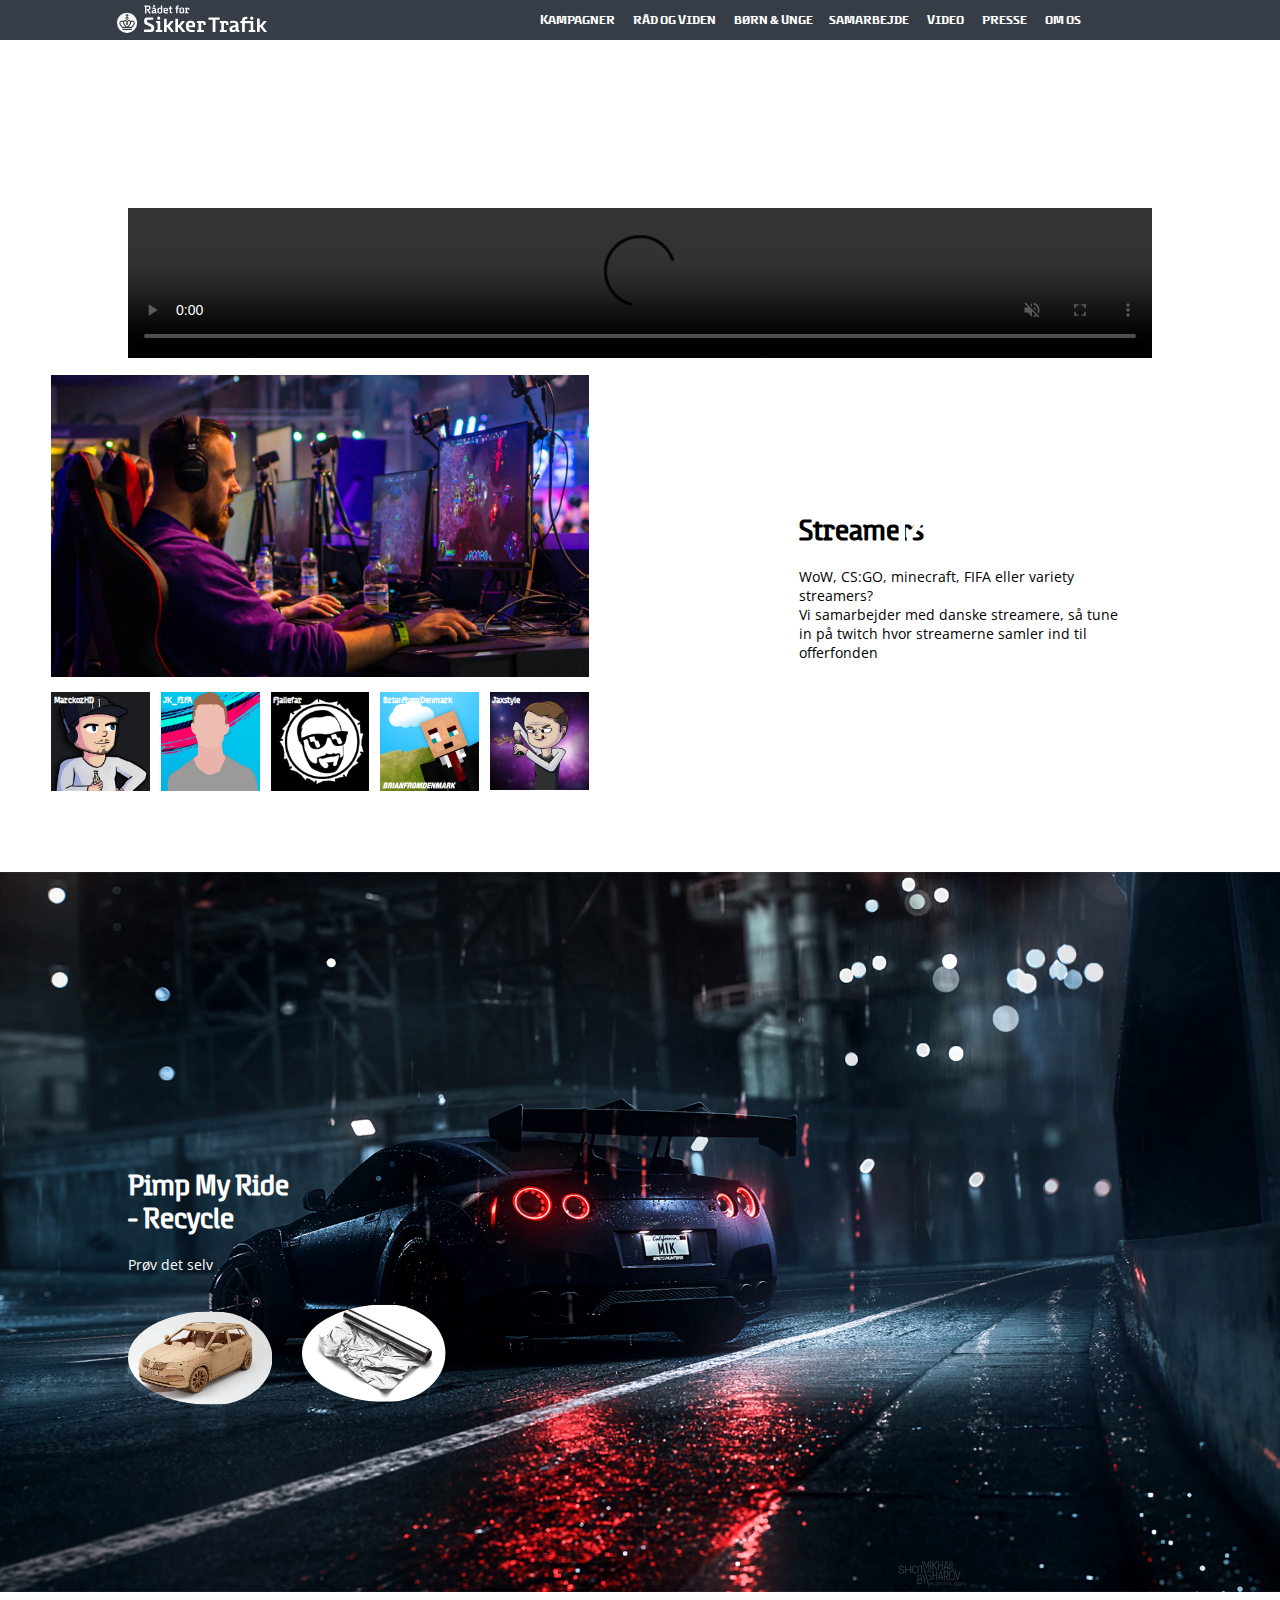
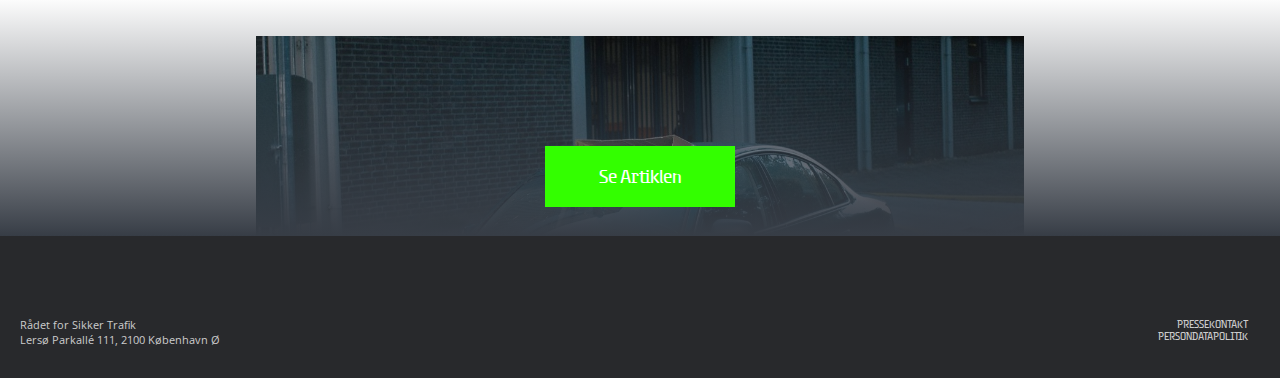
==== index.html @ a193cc9b "Menu is changed to look like sikkertrafik's site" ====
<!DOCTYPE html>
<html lang="da">

<head>
    <meta charset="utf-8">
    <meta name="robots" content="noindex">
    <meta name="viewport" content="width=device-width, initial-scale=1.0">
    <link href="https://fonts.googleapis.com/css?family=Open+Sans&display=swap" rel="stylesheet">
    <title>Kampagnenavn | SIKKERTRAFIK.DK</title>
    <link rel="stylesheet" href="style.css">
</head>

<body>
    <header>
        <!-- <div class="header_logo">
            <img src="img/logo_navn.PNG" alt="Sikker Trafik Logo">
        </div> -->
        <div id="header_background"></div>
        <div id="header_container">
            <span id="burgermenu"></span>
            <span id="logo_container">
                <img id="logo" src="img/hvidSikkerTrafik.svg" alt="">
            </span>
            <nav class="header_menu">



                <div id="nav_position">

                    <span class="direction">

                        <li><a href="" title="Kampagner">Kampagner</a>
                        </li>
                        <li>
                            <a href="" title="Råd og viden">Råd og viden</a>
                        </li>
                        <li>
                            <a href="" titel="Børn & unge">Børn & unge </a>
                        </li>
                        <li>
                            <a href="" title="Samarbejde">Samarbejde</a>
                        </li>
                        <li>
                            <a href="" titel="Video">Video</a>

                        </li>
                        <li>
                            <a href="" title="Presse">Presse</a>
                        </li>
                        <li>
                            <a href="" titel="Om os">Om os</a>
                        </li>
                        <li>
                            <a href="" title="Søg">
                                <!--Indsæt søg ikon-->
                            </a>
                        </li>
                    </span>
                </div>

            </nav>
        </div>
    </header>
    <section id="front">
        <div id="titel_pos">
            <h1 id="titel">Kampagnenavn</h1>
        </div>
        <video id="videoBG" autoplay muted loop>
            <source src="img/Bokeh%20-%2017732.mp4" type="video/mp4">
        </video>
    </section>
    <section class="kasseindhold">
        <!-- this video has the tag controls, so that the user can unmute, rewind and enlarge the video -->
        <video id="commercial" controls autoplay muted loop>
            <source src="img/Video%20Of%20New%20Car%20Model.mp4" type="video/mp4">
        </video>


        <video autoplay muted loop>
            <source src="img/Video%20Of%20People%20Waiting%20For%20A%20Taxi%20On%20A%20Rainy%20Night.mp4" type="video/mp4">
        </video>
    </section>

    <section id="streamers">
        <div class="col" id="col1_stream">
            <img id="streamersfront" src="img/streamersFront.jpg" alt="">
            <div class="grid_container">
                <div class="streamer_item">
                    <h4 class="streamer_name">MarckozHD</h4>
                    <img src="img/streamer1.jpg" alt="">

                </div>

                <div class="streamer_item">
                    <h4 class="streamer_name">JK_FIFA</h4>
                    <img src="img/streamer3.jpg" alt="">

                </div>
                <div class="streamer_item">
                    <h4 class="streamer_name">Fjallefar</h4>
                    <img src="img/streamer2.jpg" alt="">

                </div>
                <div class="streamer_item">
                    <div id="streamer4">
                        <h4 class="streamer_name">BrianFromDenmark</h4>
                        <img src="img/streamer4.jpg" alt="">
                    </div>
                </div>
                <div class="streamer_item">
                    <h4 class="streamer_name">Jaxstyle</h4>
                    <img src="img/streamer5.jpg" alt="">

                </div>
            </div>
        </div>
        <div class="col" id="col2_stream">
            <div class="right_margin">
                <h1>Streamers</h1>
                <p>WoW, CS:GO, minecraft, FIFA eller variety streamers? <br>
                    Vi samarbejder med danske streamere, så tune in på twitch hvor streamerne samler ind til offerfonden
                </p>
            </div>
        </div>
    </section>

    <section id="pimp">

        <div id="pimp_top">
            <div id="pimp_front_content">
                <h1 class="white_text">Pimp My Ride<br> - Recycle</h1>
                <p class="white_text">Prøv det selv</p>
                <div id="row">
                    <img class="pimp_round_img" src="img/pimp_cardboardwhite.jpg" alt="">
                    <img class="pimp_round_img" src="img/pimp_aluwhite.jpg" alt="">

                </div>
            </div>
            <img id="pimp_front" src="img/pimp_front.jpg" alt="">
        </div>
        <div class="grey_gradient">
            <div class="button" id="read_article">Se Artiklen</div>
        </div>
        <div id="pimp_article">

            <img src="img/pimp_cardboard.jpg" alt="">
            <h3>Cardboardstyle</h3>
            <p>Kvalitets lir, lige til at smide på<br>Hverken miljøet eller pengepungen græder</p>
            <img src="img/pimp_tinfoil.jpg" alt="">
            <h3>Chrome Bandit</h3>
            <p>Er du ikke tilfreds med farverne på din bil?<br>Der skal blot en enkelt rulle sølvpapir til at forvandle den til en 4 hjulet Harley Davidson</p>
            <img src="img/pimp_platic.jpg" alt="">
            <h3>Quick Fix</h3>
            <p>Der er ingen grund til at ringe til Car Glass, med denne simple løsning er du hurtigt kørende igen<br>Pro tip: Med klar plastik kan du se igennem</p>
            <img src="img/pimp_scrap.jpg" alt="">
            <h3>Scrapboy</h3>
            <p>Er du god til svejse, og har du virkelig meget tid, som du ikke ved hvad du skal bruge på?</p>

        </div>

    </section>
    <footer>

        <div class="col">
            <p>Rådet for Sikker Trafik<br>Lersø Parkallé 111, 2100 København Ø</p>
        </div>
        <div class="col">
            <div class="service_menu">
                <ul>
                    <li>
                        <a href="">Pressekontakt</a>
                    </li>
                    <li>
                        <a href="">Persondatapolitik</a>
                    </li>
                </ul>
            </div>
        </div>


    </footer>

    <script src="script.js"></script>
</body>

</html>
---- style.css ----
/*Styling indhold:

1. Body og generel


2. header

3. indhold
3.1

4. footer */
/*1. Body og genrel styling*/

li {
    list-style: none;
}

a {
    text-decoration: none;
}

body {
    margin: 0;
    overflow-x: hidden;
}

h1,
h2,
h3,
h4,
a {
    font-family: 'safetyregular';
}

h1 {
    font-size: 30px;
}

h4 {}

p {
    font-family: 'Open Sans';
    font-size: 14px;
}

/*2. Header styling */


/*skal laves så logo og nav ligger på samme linje*/

#header_background {
    position: absolute;
    z-index: 0;
    width: 100%;
    height: 40px;
    background-color: #373d46;
}

#header_background:hover {}

#logo_container {
    padding: 5px;
    width: 150px;
    position: absolute;
    left: 15vw;
    transform: translateX(-50%);
}

#nav_position {
    width: 650px;
    padding: 10px;
    /*padding-left: 800px;*/
    list-style: none;
    position: absolute;
    left: 67%;
    transform: translateX(-50%);
}

#burgermenu {
    display: none;
}

.header_menu li {

    display: inline;
    padding: 7px;
}

.header_menu a {
    color: #FFF;
    text-transform: uppercase;
    font-size: 13px;
    font-family: 'Safetybold';
    margin-top: -10px;
}

a:hover {
    background-color: #FFF;
    color: #373d46;
}

/*3. indhold*/

#titel_pos {
    position: absolute;
    margin-left: 70%;
    margin-top: 40%;

}


#front {
    margin-bottom: -10px;
}

#titel {
    color: white;
    font-size: 4vw;
    margin: 0;
}

video {
    /*not work if the screen ratio is below 16/9*/
    width: 100%;
    height: auto;
}

#videoBG {
    z-index: -1;
    /* this video is positioned relative, so the burgermenu can be clickable on top of it */
    position: relative;
}

.kasseindhold {
    width: 100%;
}

#commercial {
    position: absolute;
    z-index: 1;
    width: 80%;
    height: auto;
    margin: 5% 10%;
}

#streamers {
    width: 100%;
    height: auto;
    margin: 6% 0;
    display: flex;
}

.col {
    flex-basis: 1px;
    flex-grow: 1;
}

#col1_stream {
    margin: auto 4%;
}

#col2_stream {
    margin: auto 4%;

}

.right_margin {
    margin: 0 20%;
}

#streamersfront {
    margin-bottom: 2%;
}

.grid_container {
    display: grid;
    grid-gap: 2%;
    grid-template-columns: repeat(5, 1fr);
}

#streamer4 {
    animation: notice 3s ease-in-out infinite alternate;
}


.streamer_name {
    position: absolute;
    z-index: 1;
    color: #FFF;
    margin: 0.2vw;
    font-size: 11px;
}


.streamer_item:hover {
    animation: 0;
    transition: 0.25s ease-in-out;
    transform: scale(1.23);
    cursor: pointer;
    z-index: 2;
}



@keyframes notice {
    0% {
        transform: rotate(0deg);
    }

    60% {
        transform: rotate(0deg);
    }

    75% {
        transform: rotate(-10deg);
    }

    100% {
        transform: rotate(0deg);
    }


}

#pimp_front_content {
    position: absolute;
    margin: auto 15%;
    margin-left: 10%;
    margin-top: 37%;
    transform: translateY(-50%);
}

#pimp .white_text {}

.white_text {
    color: #fff;
}

.pimp_round_img {
    margin-top: 8vw;
    padding: 2vw;
    padding-left: 0;
    width: 15%;
    border-radius: 50%;
    transform: translateY(-75%);
}

.grey_gradient {
    height: 240px;
    width: 100%;
    position: absolute;
    background: rgb(55, 61, 70);
    background: linear-gradient(180deg, rgba(55, 61, 70, 0) 0%, rgba(55, 61, 70, 1) 100%);
}

#read_article {
    margin-top: 150px;
}

.button {
    color: #fff;
    background-color: #3f0;
    width: 150px;
    padding: 20px;
    font-size: 20px;
    font-family: 'safetyregular';
    text-align: center;
    margin-left: 50%;
    transform: translateX(-50%);
}

#pimp_article {
    height: 200px;
    width: 100%;
    margin: 40px 20% 0 20%;
    overflow: hidden;
}

#pimp_article img {
    width: 60%;
}

#pimp_article p {
    width: 30%;
    margin: 0 5%;
    margin-bottom: 100px;
}

#pimp_article h3 {
    margin-left: 5%;
}


/*4. footer*/

footer {
    padding: 70px 20px 20px 20px;
    background-color: #28292c;
    color: #ccc;
    display: flex;
    font-size: 11px;
}

footer p {
    font-size: 11px;
}

footer .service_menu {
    text-align: right;
    margin: 12px;
}

footer ul {
    margin: 12px 0;
}

footer .service_menu ul li a {
    color: #ccc;
    text-transform: uppercase;
}




/* safety font */

@font-face {
    font-family: 'safetyregular';
    src: url('font/safety-webfont.woff2') format('woff2'),
        url('font/safety-webfont.woff') format('woff');
    font-weight: normal;
    font-style: normal;

}




@font-face {
    font-family: 'safetybold';
    src: url('font/safety-bold-webfont.woff2') format('woff2'),
        url('font/safety-bold-webfont.woff') format('woff');
    font-weight: normal;
    font-style: normal;

}




@font-face {
    font-family: 'safetydemibold';
    src: url('font/safety-demibold-webfont.woff2') format('woff2'),
        url('font/safety-demibold-webfont.woff') format('woff');
    font-weight: normal;
    font-style: normal;

}




@font-face {
    font-family: 'safetylight';
    src: url('font/safety-light-webfont.woff2') format('woff2'),
        url('font/safety-light-webfont.woff') format('woff');
    font-weight: normal;
    font-style: normal;

}

img {
    width: 100%;
}


@media screen and (max-width: 1280px) {
    .streamer_name {
        font-size: 9px;
    }
}

@media screen and (max-width: 1080px) {
    .streamer_name {
        font-size: 6px;
    }
}

@media screen and (max-width: 768px) {

    #nav_position {
        width: 80vw;
        padding: 10px;
        list-style: none;
        position: absolute;

        left: 50%;
        transform: translateX(-50%);
    }

    .header_menu {
        display: none;
    }

    .direction {

        margin-top: 45px;
        padding: 20px;
        height: auto;
        display: flex;
        flex-direction: column;
        background-color: hsla(216, 12%, 25%, 0.7);
        text-align: center;
    }

    #burgermenu {
        position: absolute;
        left: 90%;
        z-index: 2;
        transform: translateX(-50deg);
        width: 20px;
        height: 15px;
        display: inline;
        padding-top: 24px;
        background-image: url(img/burger.svg);
        background-repeat: round;

    }

    #streamers .right_margin p {
        font-size: 12px;
    }

    h1 {
        font-size: 25px;
    }


}


@media screen and (max-width: 600px) {
    .grid_container {
        grid-gap: 1px;
        grid-template-columns: repeat(1, 1fr);
        margin: 0.1vw 30%;
    }

    .right_margin {
        margin: 10%;
    }

    #streamers {
        flex-direction: column;
    }

    .streamer_name {
        font-size: 14px;
    }

    .grey_gradient {
        height: 150px;
    }

    #pimp_article {
        height: 110px;
    }

    #read_article {
        margin-top: 75px;
    }

    #pimp_article {
        margin: 40px 10% 0 10%;
    }

    #pimp_article img {
        width: 80%;
    }

    #pimp_article p {
        width: 70%;
        margin: 0 5%;
        margin-bottom: 100px;
    }

}



/*
@media (min-aspect-ratio: 16/9) {
    #videoBG {
        width: 100%;
        height: auto;
    }
}

@media (max-aspect-ratio: 16/9) {
    #videoBG {
        width: auto;
        height: 100%;
    }
}*/

/*@media (min-width: 1025px)
.navigation ul.level-1 {
    text-align: right;
}*/
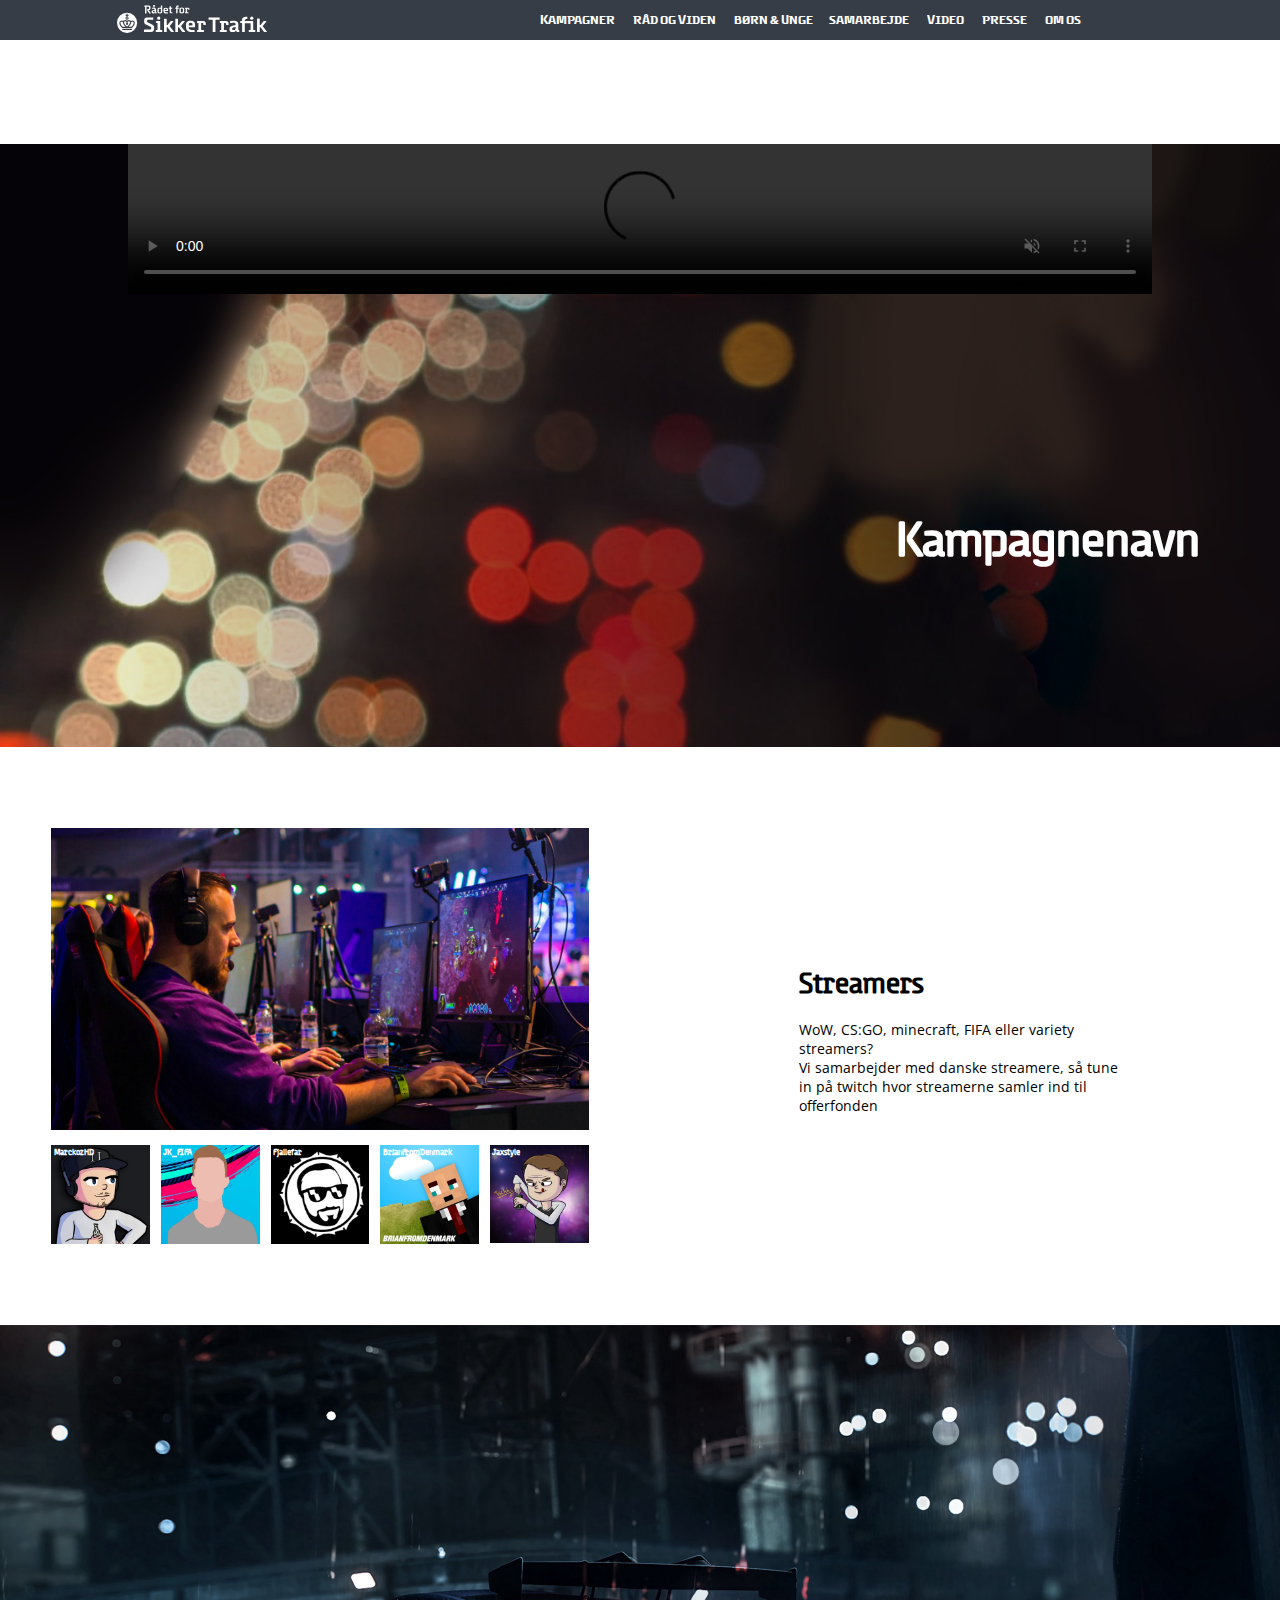
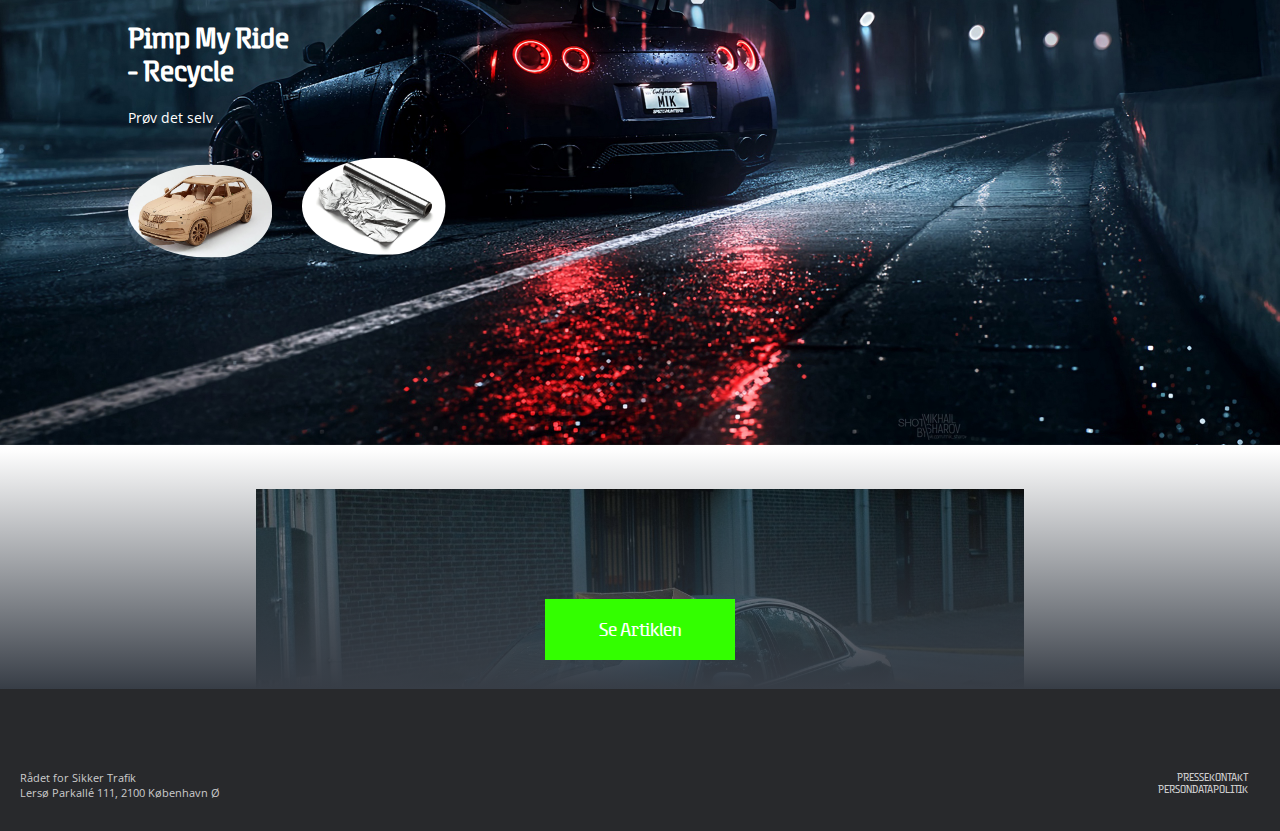
==== commit dd4121b9: "Streamers is now in two columns in mobile, videobackground changed to match top video" ====
--- a/index.html
+++ b/index.html
@@ -22,8 +22,6 @@
                 <img id="logo" src="img/hvidSikkerTrafik.svg" alt="">
             </span>
             <nav class="header_menu">
-
-
 
                 <div id="nav_position">
 
@@ -69,16 +67,15 @@
             <source src="img/Bokeh%20-%2017732.mp4" type="video/mp4">
         </video>
     </section>
-    <section class="kasseindhold">
+
+    <section class="commercial_container">
         <!-- this video has the tag controls, so that the user can unmute, rewind and enlarge the video -->
         <video id="commercial" controls autoplay muted loop>
             <source src="img/Video%20Of%20New%20Car%20Model.mp4" type="video/mp4">
         </video>
 
 
-        <video autoplay muted loop>
-            <source src="img/Video%20Of%20People%20Waiting%20For%20A%20Taxi%20On%20A%20Rainy%20Night.mp4" type="video/mp4">
-        </video>
+        <img src="img/bg.jpg" alt="">
     </section>
 
     <section id="streamers">
--- a/style.css
+++ b/style.css
@@ -131,7 +131,7 @@
     position: relative;
 }
 
-.kasseindhold {
+.commercial_container {
     width: 100%;
 }
 
@@ -140,7 +140,7 @@
     z-index: 1;
     width: 80%;
     height: auto;
-    margin: 5% 10%;
+    margin: 0% 10%;
 }
 
 #streamers {
@@ -188,7 +188,7 @@
     z-index: 1;
     color: #FFF;
     margin: 0.2vw;
-    font-size: 11px;
+    font-size: 15px;
 }
 
 
@@ -373,6 +373,11 @@
     width: 100%;
 }
 
+@media screen and (max-width: 1580px) {
+    .streamer_name {
+        font-size: 12px;
+    }
+}
 
 @media screen and (max-width: 1280px) {
     .streamer_name {
@@ -380,7 +385,7 @@
     }
 }
 
-@media screen and (max-width: 1080px) {
+@media screen and (max-width: 1000px) {
     .streamer_name {
         font-size: 6px;
     }
@@ -442,8 +447,8 @@
 @media screen and (max-width: 600px) {
     .grid_container {
         grid-gap: 1px;
-        grid-template-columns: repeat(1, 1fr);
-        margin: 0.1vw 30%;
+        grid-template-columns: repeat(2, 1fr);
+        margin: 0.1vw 10%;
     }
 
     .right_margin {
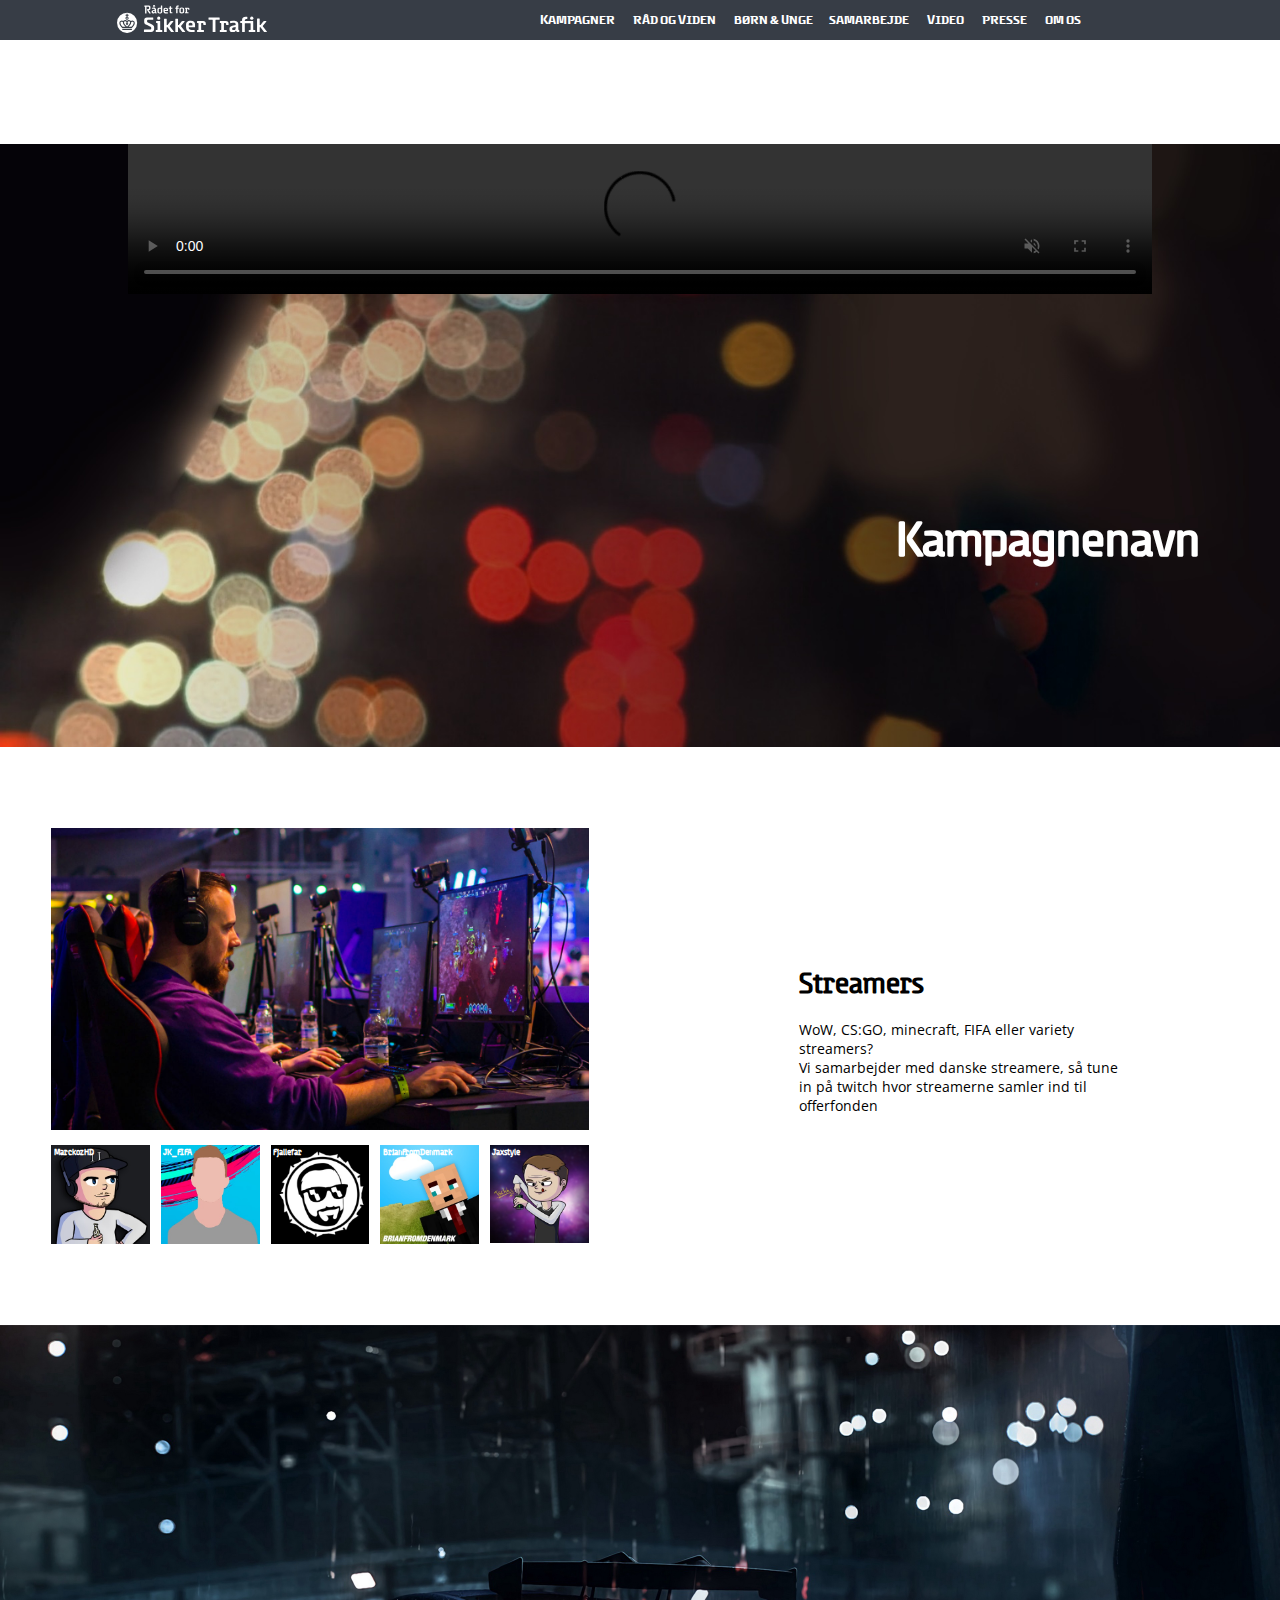
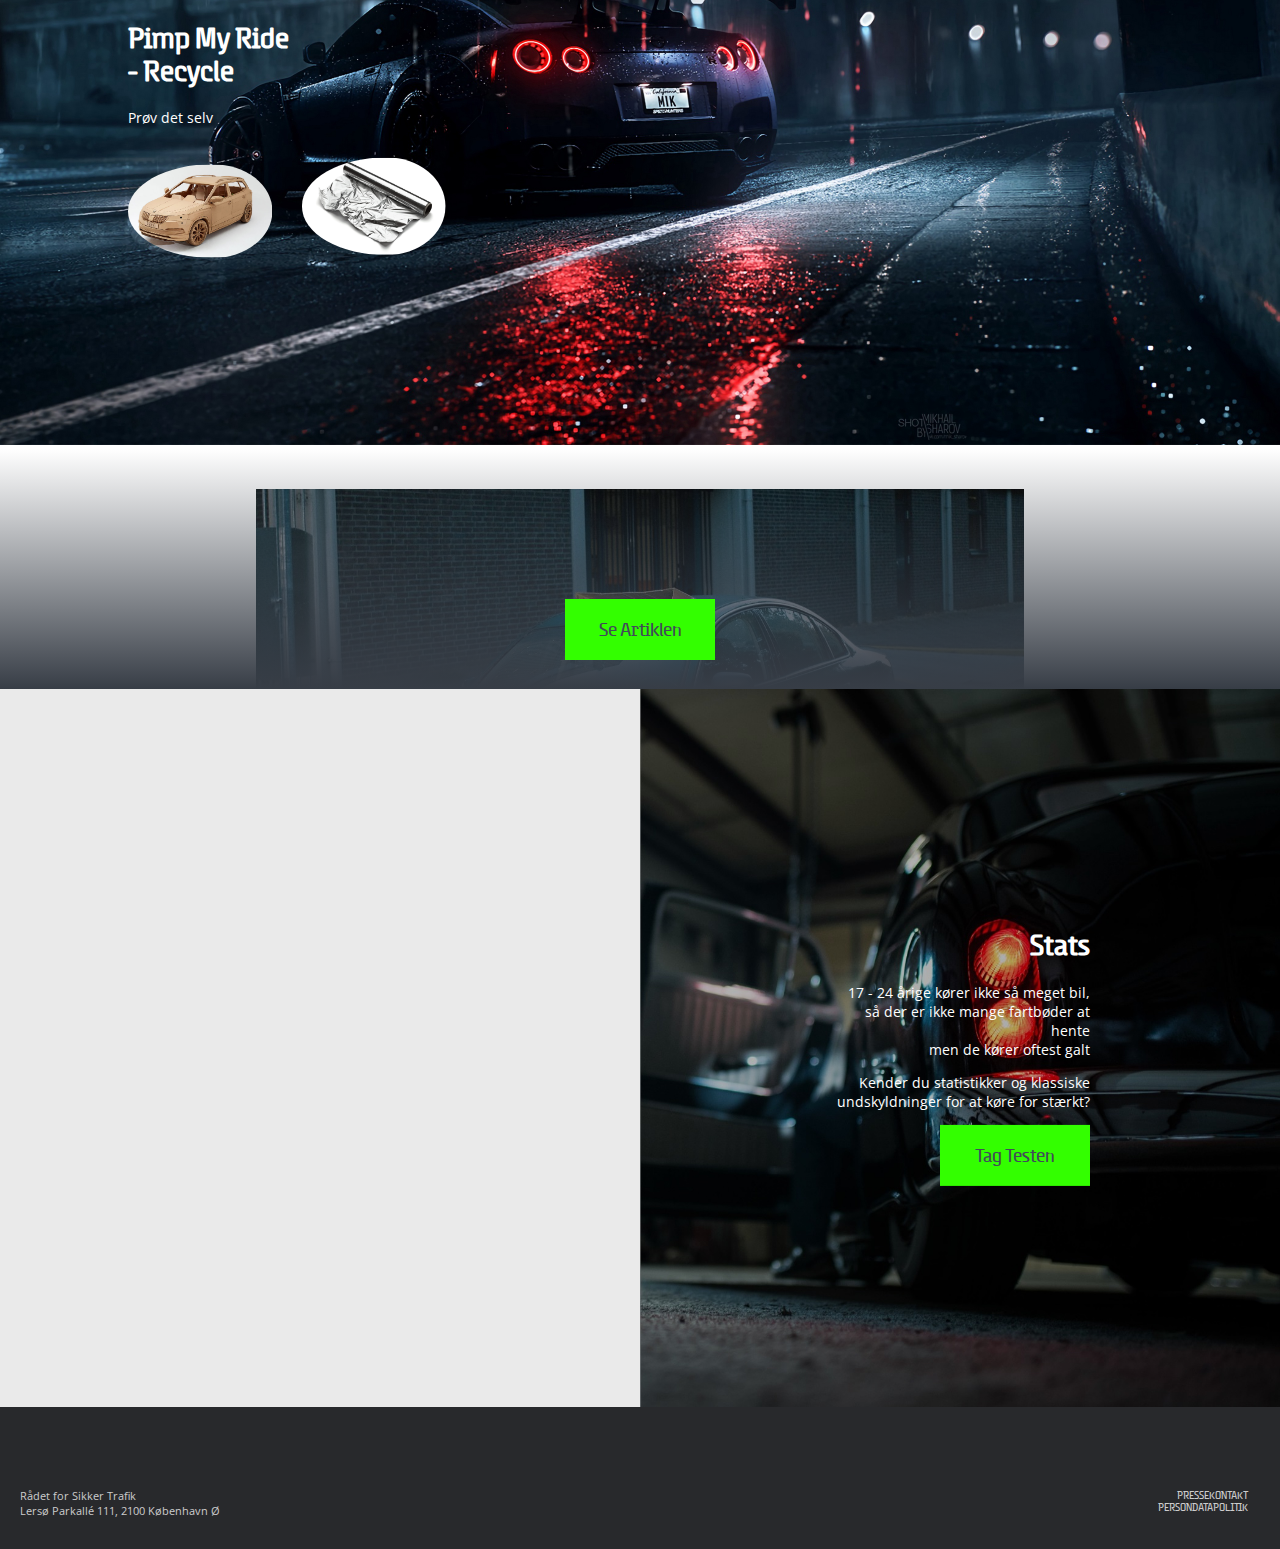
==== commit 7ee9b3e8: "Stastistics section started" ====
--- a/index.html
+++ b/index.html
@@ -136,7 +136,7 @@
             <img id="pimp_front" src="img/pimp_front.jpg" alt="">
         </div>
         <div class="grey_gradient">
-            <div class="button" id="read_article">Se Artiklen</div>
+            <button class="center" id="read_article">Se Artiklen</button>
         </div>
         <div id="pimp_article">
 
@@ -156,6 +156,30 @@
         </div>
 
     </section>
+
+
+    <section id="stats">
+
+        <div class="col">
+
+        </div>
+
+        <div class="col">
+
+            <div id="stats_text">
+                <h1>Stats</h1>
+                <p>17 - 24 årige kører ikke så meget bil,<br>så der er ikke mange fartbøder at hente<br>men de kører oftest galt</p>
+                <p>Kender du statistikker og klassiske <br>undskyldninger for at køre for stærkt?</p>
+                <button>Tag Testen</button>
+            </div>
+            <img src="img/garage_car1.jpg" alt="">
+        </div>
+
+
+
+    </section>
+
+
     <footer>
 
         <div class="col">
--- a/style.css
+++ b/style.css
@@ -257,17 +257,29 @@
     margin-top: 150px;
 }
 
-.button {
-    color: #fff;
+button {
+    border-style: none;
+    color: #414b5a;
     background-color: #3f0;
     width: 150px;
     padding: 20px;
     font-size: 20px;
     font-family: 'safetyregular';
     text-align: center;
+}
+
+button:hover {
+    color: #fff;
+    background-color: #414b5a;
+    cursor: pointer;
+}
+
+.center {
     margin-left: 50%;
     transform: translateX(-50%);
 }
+
+
 
 #pimp_article {
     height: 200px;
@@ -290,6 +302,21 @@
     margin-left: 5%;
 }
 
+#stats {
+    display: flex;
+    background-color: #EAEAEA;
+    margin-bottom: -4px;
+}
+
+#stats_text {
+    width: 260px;
+    position: absolute;
+    color: #fff;
+    text-align: right;
+    left: 75%;
+    margin-top: 28%;
+    transform: translate(-50%, -50%);
+}
 
 /*4. footer*/
 
@@ -489,6 +516,21 @@
         margin-bottom: 100px;
     }
 
+    #stats {
+        display: flex;
+        flex-direction: column;
+    }
+
+    #stats_text {
+        width: 260px;
+        position: absolute;
+        color: #fff;
+        text-align: right;
+        left: 57%;
+        margin-top: 78%;
+        transform: translate(-50%, -50%);
+    }
+
 }
 
 
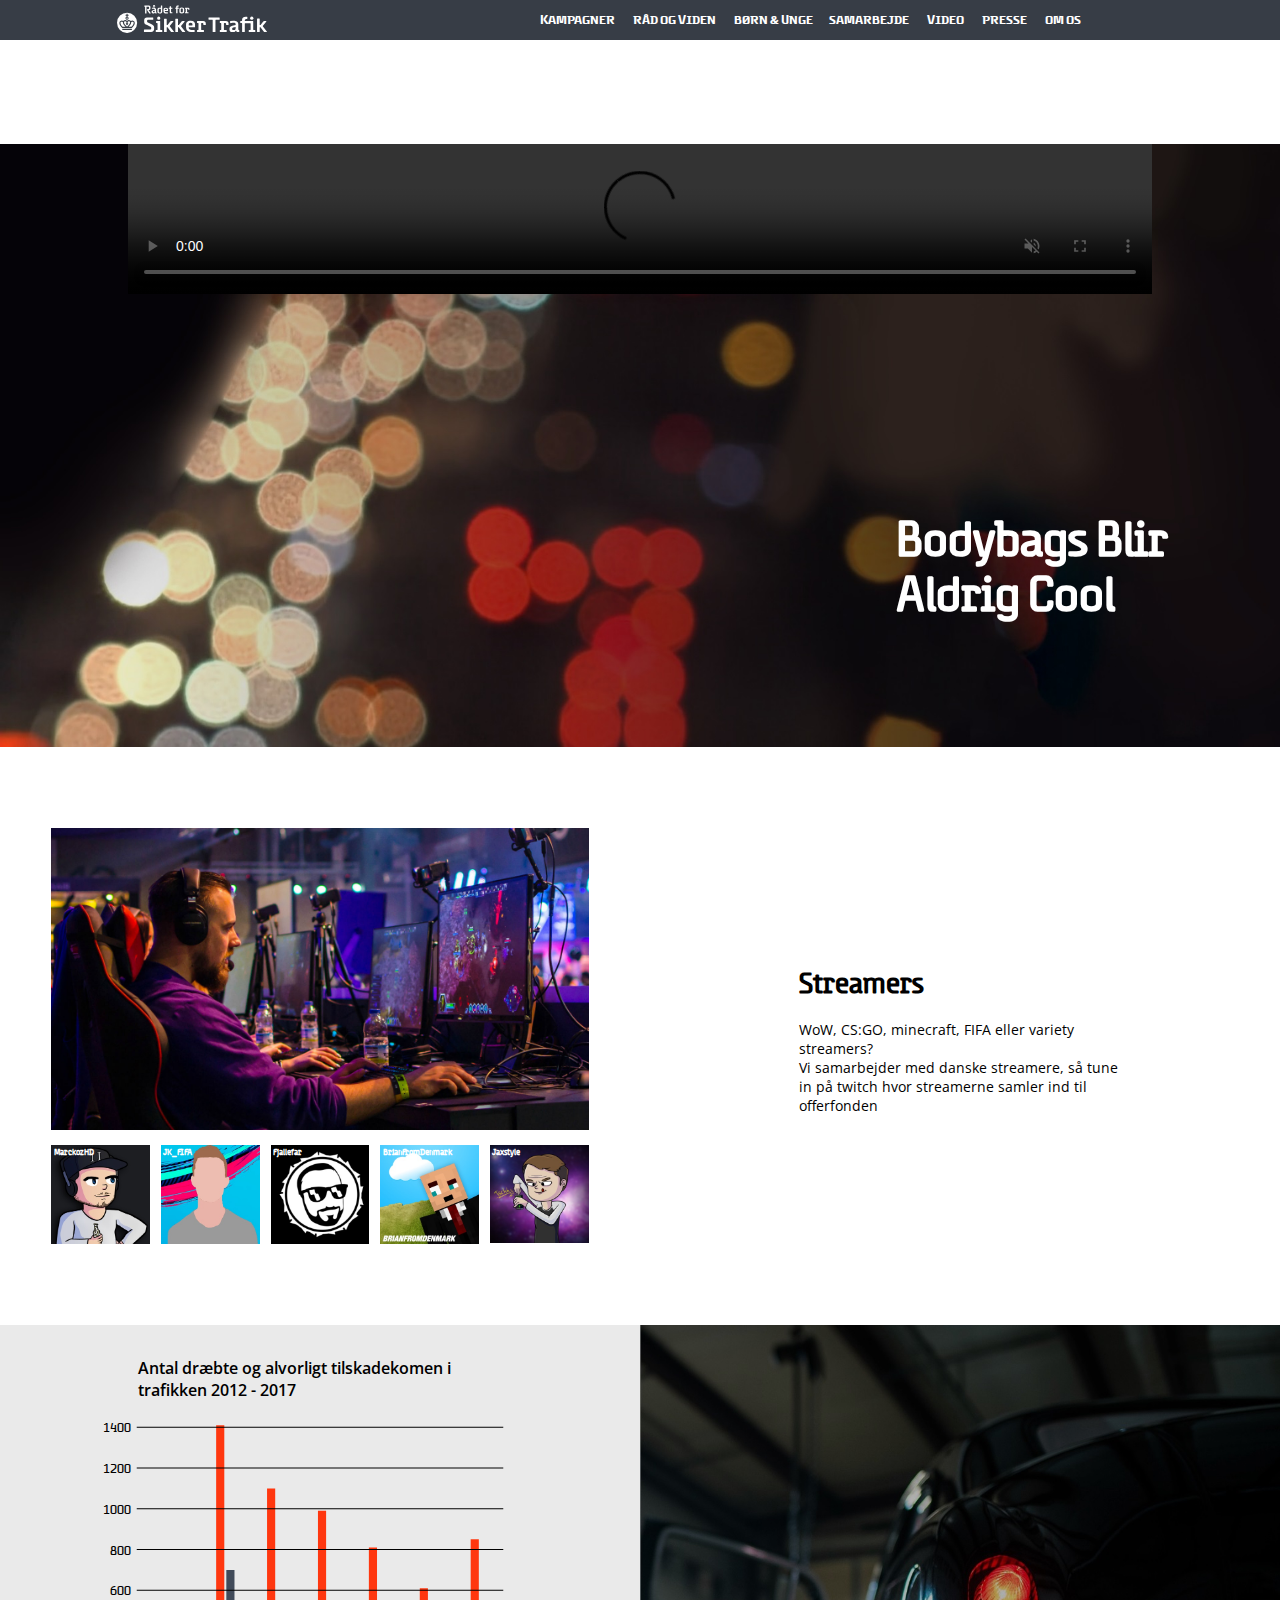
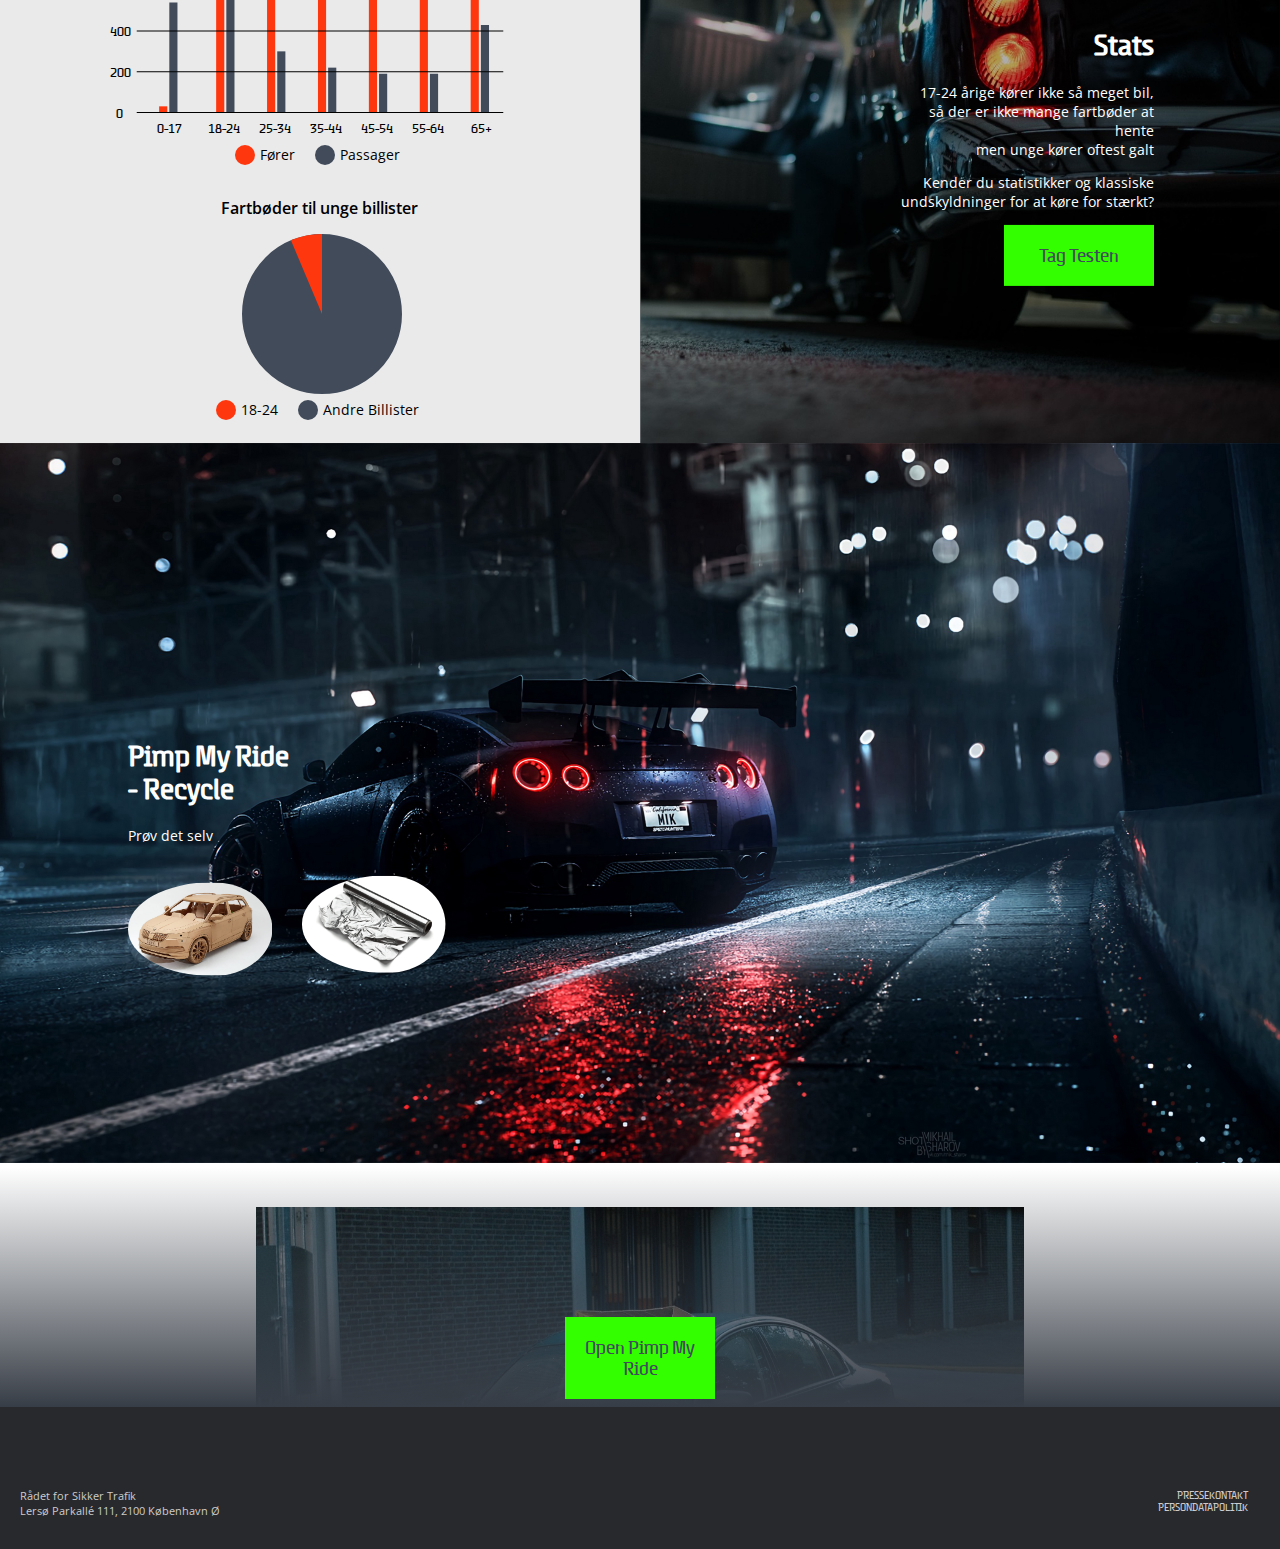
==== commit 780714b0: "Added stats section" ====
--- a/index.html
+++ b/index.html
@@ -6,7 +6,7 @@
     <meta name="robots" content="noindex">
     <meta name="viewport" content="width=device-width, initial-scale=1.0">
     <link href="https://fonts.googleapis.com/css?family=Open+Sans&display=swap" rel="stylesheet">
-    <title>Kampagnenavn | SIKKERTRAFIK.DK</title>
+    <title>Bodybags Blir Aldrig Cool</title>
     <link rel="stylesheet" href="style.css">
 </head>
 
@@ -61,7 +61,7 @@
     </header>
     <section id="front">
         <div id="titel_pos">
-            <h1 id="titel">Kampagnenavn</h1>
+            <h1 id="titel">Bodybags Blir Aldrig Cool</h1>
         </div>
         <video id="videoBG" autoplay muted loop>
             <source src="img/Bokeh%20-%2017732.mp4" type="video/mp4">
@@ -71,7 +71,7 @@
     <section class="commercial_container">
         <!-- this video has the tag controls, so that the user can unmute, rewind and enlarge the video -->
         <video id="commercial" controls autoplay muted loop>
-            <source src="img/Video%20Of%20New%20Car%20Model.mp4" type="video/mp4">
+            <source src="img/RST_film_lang_v3_grp4b.mp4" type="video/mp4">
         </video>
 
 
@@ -119,6 +119,101 @@
                 </p>
             </div>
         </div>
+    </section>
+
+
+    <section id="stats">
+
+        <div class="col">
+            <p class="graph_headline">Antal dræbte og alvorligt tilskadekomen i trafikken 2012 - 2017</p>
+            <svg id="barchart" viewbox=" -20 -10 220 170">
+
+                <g class="bars">
+                    <!-- Golden and blue graph vertical lines -->
+                    <line class="driver" x1="13" y1="140" x2="13" y2="137" />
+                    <line class="passenger" x1="18" y1="140" x2="18" y2="86" />
+                    <line class="driver" x1="41" y1="140" x2="41" y2="-1" />
+                    <line class="passenger" x1="46" y1="140" x2="46" y2="70" />
+                    <line class="driver" x1="66" y1="140" x2="66" y2="30" />
+                    <line class="passenger" x1="71" y1="140" x2="71" y2="110" />
+                    <line class="driver" x1="91" y1="140" x2="91" y2="41" />
+                    <line class="passenger" x1="96" y1="140" x2="96" y2="118" />
+                    <line class="driver" x1="116" y1="140" x2="116" y2="59" />
+                    <line class="passenger" x1="121" y1="140" x2="121" y2="121" />
+                    <line class="driver" x1="141" y1="140" x2="141" y2="79" />
+                    <line class="passenger" x1="146" y1="140" x2="146" y2="121" />
+                    <line class="driver" x1="166" y1="140" x2="166" y2="55" />
+                    <line class="passenger" x1="171" y1="140" x2="171" y2="97" />
+                </g>
+                <g class="bgr">
+                    <!-- Age -->
+                    <text x="10" y="150">0-17</text>
+                    <text x="35" y="150">18-24</text>
+                    <text x="60" y="150">25-34</text>
+                    <text x="85" y="150">35-44</text>
+                    <text x="110" y="150">45-54</text>
+                    <text x="135" y="150">55-64</text>
+                    <text x="164" y="150">65+</text>
+                    <!-- Numbers -->
+                    <text x="-16.5" y="2.5">1400</text>
+                    <text x="-16.5" y="22.5">1200</text>
+                    <text x="-16.5" y="42.5">1000</text>
+                    <text x="-13" y="62.5">800</text>
+                    <text x="-13" y="82.5">600</text>
+                    <text x="-13" y="102.5">400</text>
+                    <text x="-13" y="122.5">200</text>
+                    <text x="-10" y="142.5">0</text>
+                    <!-- horizontal bagground lines -->
+                    <line x1="0" y1="0" x2="180" y2="0" />
+                    <line x1="0" y1="20" x2="180" y2="20" />
+                    <line x1="0" y1="40" x2="180" y2="40" />
+                    <line x1="0" y1="60" x2="180" y2="60" />
+                    <line x1="0" y1="80" x2="180" y2="80" />
+                    <line x1="0" y1="100" x2="180" y2="100" />
+                    <line x1="0" y1="120" x2="180" y2="120" />
+                    <line x1="0" y1="140" x2="180" y2="140" />
+
+                </g>
+
+            </svg>
+            <span class="graph_info">
+                <div class="circle" id="driver_text">
+                </div>
+                <p>Fører</p>
+                <div class="circle" id="passenger_text"></div>
+                <p>Passager</p>
+            </span>
+
+            <p class="graph_headline" id="circle_headline">Fartbøder til unge billister</p>
+            <svg id="piechart" viewbox=" 0 0 100 100">
+
+                <circle id="pie1" class="pie" r="50" cx="50" cy="50" />
+
+            </svg>
+            <span class="graph_info">
+                <div class="circle" id="driver_text">
+                </div>
+                <p>18-24</p>
+                <div class="circle" id="passenger_text"></div>
+                <p>Andre Billister</p>
+            </span>
+        </div>
+
+        <div class="col">
+
+            <div id="stats_text">
+                <h1>Stats</h1>
+                <p>17-24 årige kører ikke så meget bil,<br>så der er ikke mange fartbøder at hente<br>men unge kører oftest galt</p>
+                <p>Kender du statistikker og klassiske <br>undskyldninger for at køre for stærkt?</p>
+                <button id="test">Tag Testen</button>
+            </div>
+
+            <img src="img/garage_car1.jpg" alt="">
+
+        </div>
+
+
+
     </section>
 
     <section id="pimp">
@@ -136,7 +231,7 @@
             <img id="pimp_front" src="img/pimp_front.jpg" alt="">
         </div>
         <div class="grey_gradient">
-            <button class="center" id="read_article">Se Artiklen</button>
+            <button class="center" id="read_article">Open Pimp My Ride</button>
         </div>
         <div id="pimp_article">
 
@@ -158,26 +253,7 @@
     </section>
 
 
-    <section id="stats">
-
-        <div class="col">
-
-        </div>
-
-        <div class="col">
-
-            <div id="stats_text">
-                <h1>Stats</h1>
-                <p>17 - 24 årige kører ikke så meget bil,<br>så der er ikke mange fartbøder at hente<br>men de kører oftest galt</p>
-                <p>Kender du statistikker og klassiske <br>undskyldninger for at køre for stærkt?</p>
-                <button>Tag Testen</button>
-            </div>
-            <img src="img/garage_car1.jpg" alt="">
-        </div>
-
-
-
-    </section>
+
 
 
     <footer>
--- a/style.css
+++ b/style.css
@@ -45,9 +45,6 @@
 
 /*2. Header styling */
 
-
-/*skal laves så logo og nav ligger på samme linje*/
-
 #header_background {
     position: absolute;
     z-index: 0;
@@ -105,9 +102,7 @@
     position: absolute;
     margin-left: 70%;
     margin-top: 40%;
-
-}
-
+}
 
 #front {
     margin-bottom: -10px;
@@ -222,6 +217,113 @@
 
 }
 
+#stats {
+    display: flex;
+    background-color: #EAEAEA;
+    margin-bottom: -4px;
+}
+
+#stats_text {
+    width: 260px;
+    position: absolute;
+    color: #fff;
+    text-align: right;
+    left: 80%;
+    margin-top: 33%;
+    transform: translate(-50%, -50%);
+}
+
+.graph_headline {
+    width: 57%;
+    margin: 5% 21.5% 1% 21.5%;
+    font-size: 16px;
+    font-weight: 600;
+}
+
+#barchart {
+    width: 70%;
+    margin: 0% 15% 0% 15%;
+    font-family: 'safetyregular';
+
+}
+
+.bgr line {
+    stroke: #000;
+    stroke-width: .5;
+}
+
+.passenger {
+    stroke: #414b5a;
+    stroke-width: 4;
+}
+
+.driver {
+    stroke: #ff370f;
+    stroke-width: 4;
+}
+
+.bgr text {
+    font-size: 7px;
+}
+
+.bars text {
+    font-size: 5px;
+}
+
+.graph_info {
+    display: flex;
+    justify-content: center;
+    margin-bottom: 1%;
+    margin-top: -2%;
+}
+
+.graph_info p {
+    margin: 0 5px;
+}
+
+.circle {
+    width: 20px;
+    height: 20px;
+    border-radius: 50%;
+}
+
+#driver_text {
+    background-color: #ff370f;
+}
+
+#passenger_text {
+    background-color: #414b5a;
+    margin-left: 15px;
+}
+
+#circle_headline {
+    text-align: center;
+}
+
+#piechart {
+    border: 2px solid #333;
+    width: 25%;
+    margin: 1% 37.5% 2% 37.5%;
+    transform: rotate(-90deg);
+    border-radius: 50%;
+    background-color: #414b5a;
+
+    border: 2px solid #EAEAEA;
+}
+
+.pie {
+    stroke-width: 100;
+    fill: none;
+
+}
+
+#pie1 {
+    stroke: #ff370f;
+    stroke-dashArray: calc(100 * 22 / 7);
+    stroke-dashOffset: calc(360 - 8 * 22 / 7);
+    border: 2px solid white;
+}
+
 #pimp_front_content {
     position: absolute;
     margin: auto 15%;
@@ -229,8 +331,6 @@
     margin-top: 37%;
     transform: translateY(-50%);
 }
-
-#pimp .white_text {}
 
 .white_text {
     color: #fff;
@@ -302,22 +402,6 @@
     margin-left: 5%;
 }
 
-#stats {
-    display: flex;
-    background-color: #EAEAEA;
-    margin-bottom: -4px;
-}
-
-#stats_text {
-    width: 260px;
-    position: absolute;
-    color: #fff;
-    text-align: right;
-    left: 75%;
-    margin-top: 28%;
-    transform: translate(-50%, -50%);
-}
-
 /*4. footer*/
 
 footer {
@@ -412,9 +496,28 @@
     }
 }
 
-@media screen and (max-width: 1000px) {
+@media screen and (max-width: 1200px) {
     .streamer_name {
         font-size: 6px;
+    }
+
+    .graph_headline {
+        font-size: 11px;
+    }
+
+    .graph_info p {
+        font-size: 11px;
+    }
+
+    .circle {
+        width: 15px;
+        height: 15px;
+    }
+
+    #barchart {
+        width: 60%;
+        margin-left: 20%;
+        margin-right: 20%;
     }
 }
 
@@ -467,6 +570,19 @@
         font-size: 25px;
     }
 
+    .graph_headline {
+        font-size: 9px;
+    }
+
+    .graph_info p {
+        font-size: 9px;
+    }
+
+    .circle {
+        width: 10px;
+        height: 10px;
+    }
+
 
 }
 
@@ -518,7 +634,7 @@
 
     #stats {
         display: flex;
-        flex-direction: column;
+        flex-direction: column-reverse;
     }
 
     #stats_text {
@@ -530,7 +646,6 @@
         margin-top: 78%;
         transform: translate(-50%, -50%);
     }
-
 }
 
 
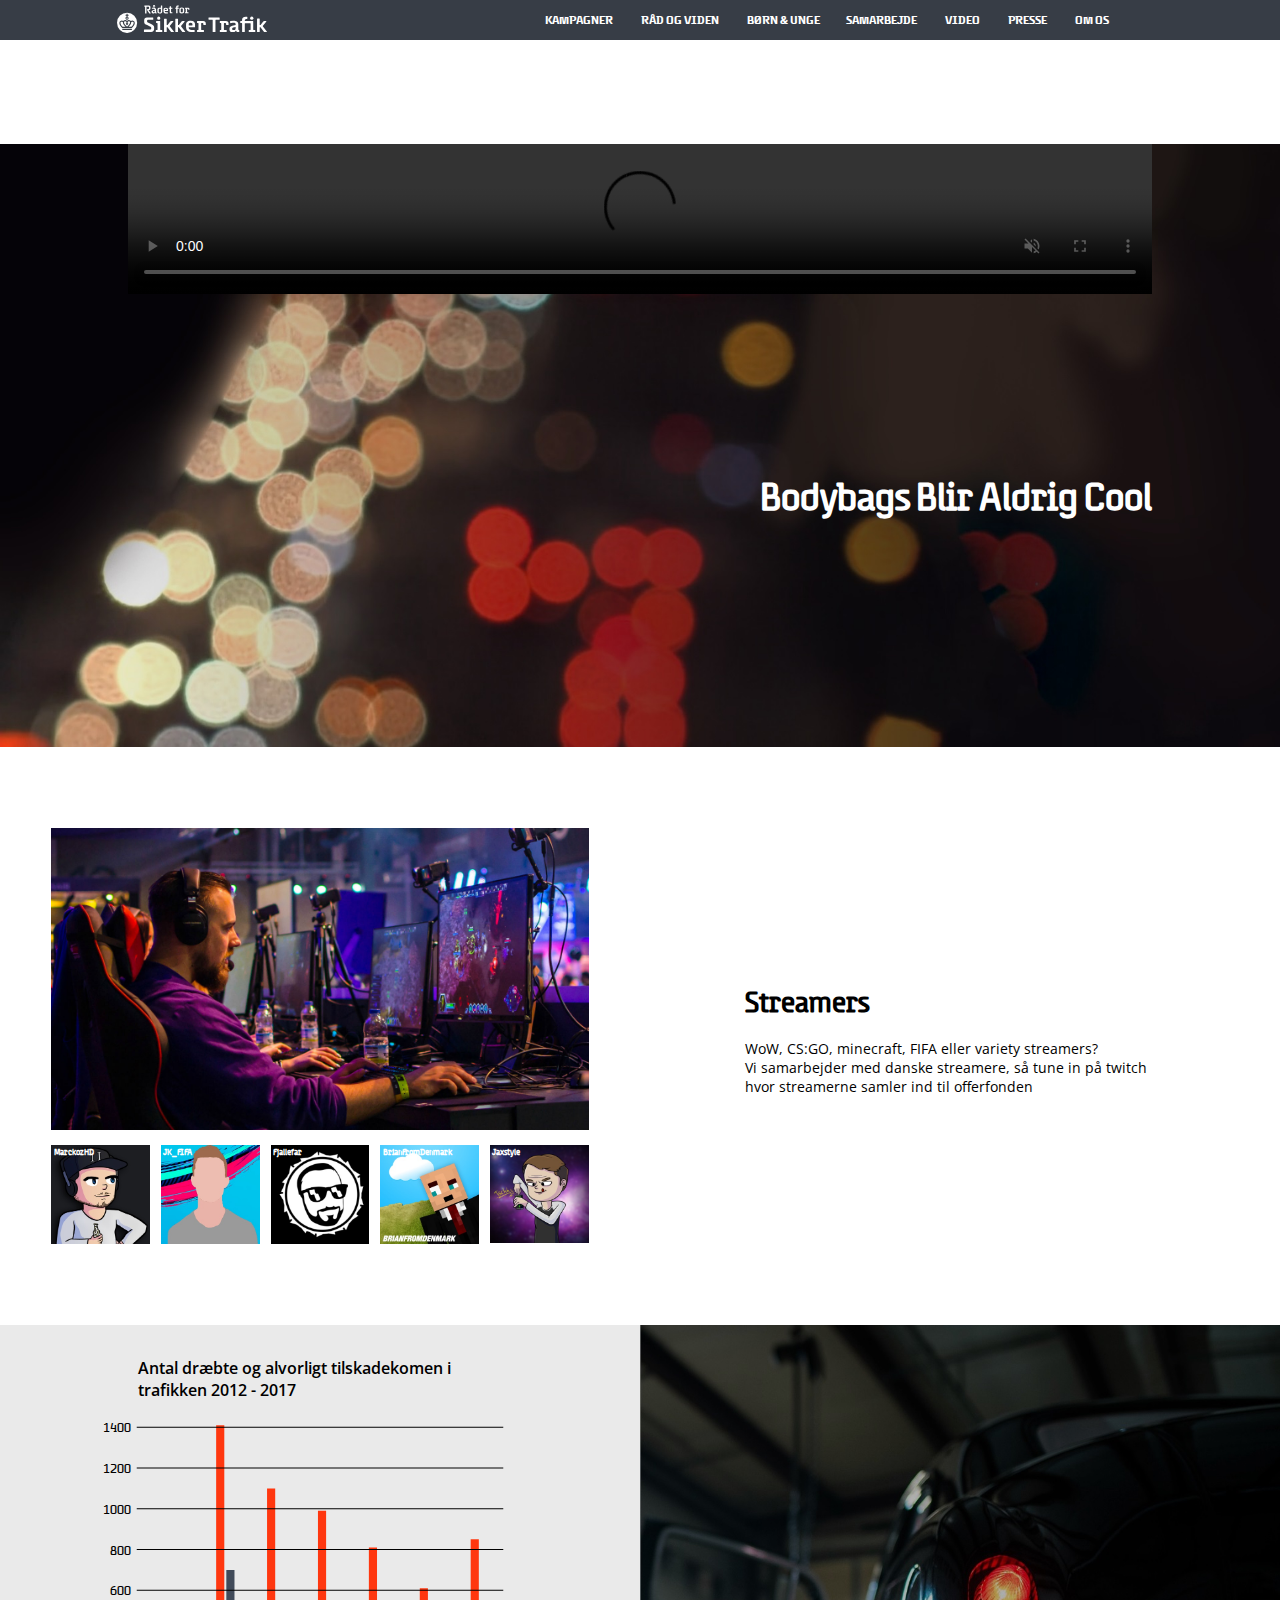
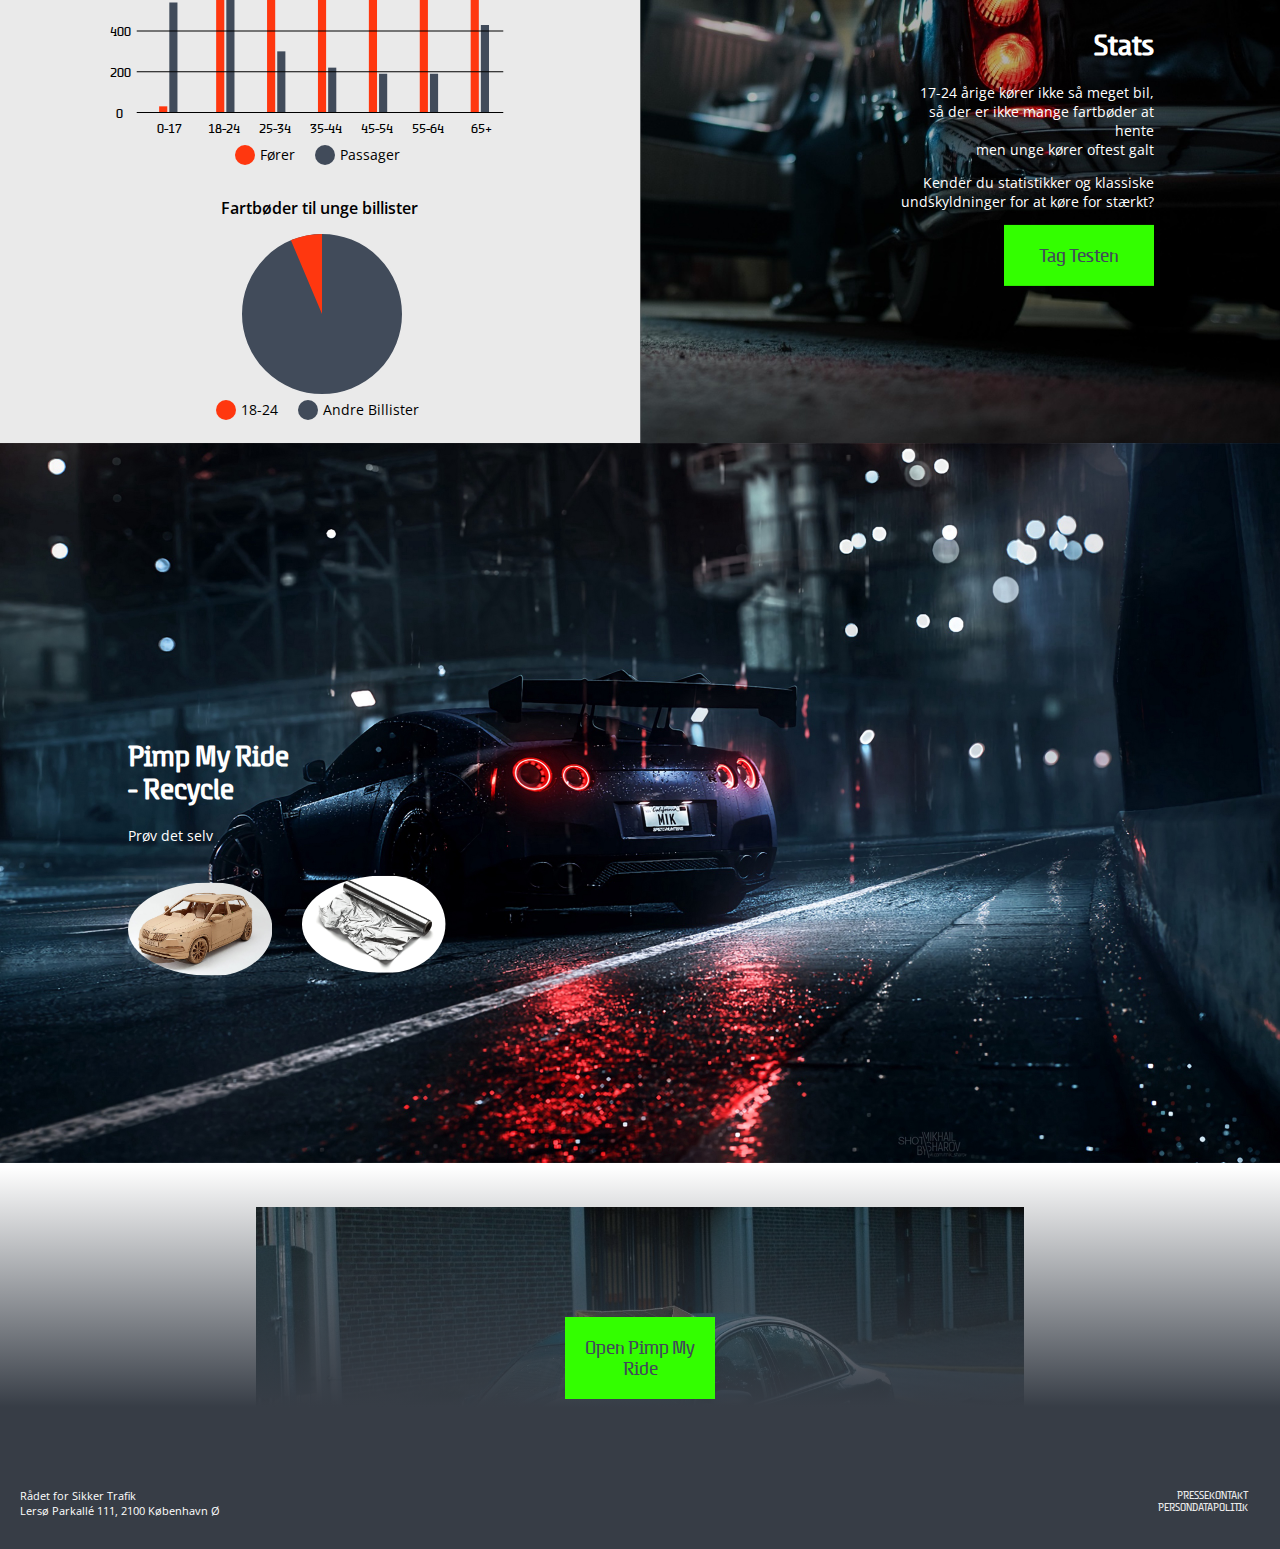
==== commit 4c63c374: "Added some comments in the code, css and html validated og adjusted. A few elementpositions is sligh" ====
--- a/index.html
+++ b/index.html
@@ -12,9 +12,6 @@
 
 <body>
     <header>
-        <!-- <div class="header_logo">
-            <img src="img/logo_navn.PNG" alt="Sikker Trafik Logo">
-        </div> -->
         <div id="header_background"></div>
         <div id="header_container">
             <span id="burgermenu"></span>
@@ -26,33 +23,16 @@
                 <div id="nav_position">
 
                     <span class="direction">
-
-                        <li><a href="" title="Kampagner">Kampagner</a>
-                        </li>
-                        <li>
-                            <a href="" title="Råd og viden">Råd og viden</a>
-                        </li>
-                        <li>
-                            <a href="" titel="Børn & unge">Børn & unge </a>
-                        </li>
-                        <li>
-                            <a href="" title="Samarbejde">Samarbejde</a>
-                        </li>
-                        <li>
-                            <a href="" titel="Video">Video</a>
-
-                        </li>
-                        <li>
-                            <a href="" title="Presse">Presse</a>
-                        </li>
-                        <li>
-                            <a href="" titel="Om os">Om os</a>
-                        </li>
-                        <li>
-                            <a href="" title="Søg">
-                                <!--Indsæt søg ikon-->
-                            </a>
-                        </li>
+                        <a href="">Kampagner</a>
+                        <a href="">Råd og viden</a>
+                        <a href="">Børn &#38;
+                            unge </a>
+                        <a href="">Samarbejde</a>
+                        <a href="">Video</a>
+                        <a href="">Presse</a>
+                        <a href="">Om os</a>
+                        <!--Indsæt søg ikon-->
+
                     </span>
                 </div>
 
@@ -112,7 +92,7 @@
             </div>
         </div>
         <div class="col" id="col2_stream">
-            <div class="right_margin">
+            <div class="side_margin">
                 <h1>Streamers</h1>
                 <p>WoW, CS:GO, minecraft, FIFA eller variety streamers? <br>
                     Vi samarbejder med danske streamere, så tune in på twitch hvor streamerne samler ind til offerfonden
@@ -176,13 +156,13 @@
                 </g>
 
             </svg>
-            <span class="graph_info">
-                <div class="circle" id="driver_text">
+            <div class="graph_info">
+                <div class="circle driver_text">
                 </div>
                 <p>Fører</p>
-                <div class="circle" id="passenger_text"></div>
+                <div class="circle passenger_text"></div>
                 <p>Passager</p>
-            </span>
+            </div>
 
             <p class="graph_headline" id="circle_headline">Fartbøder til unge billister</p>
             <svg id="piechart" viewbox=" 0 0 100 100">
@@ -190,13 +170,13 @@
                 <circle id="pie1" class="pie" r="50" cx="50" cy="50" />
 
             </svg>
-            <span class="graph_info">
-                <div class="circle" id="driver_text">
+            <div class="graph_info">
+                <div class="circle driver_text">
                 </div>
                 <p>18-24</p>
-                <div class="circle" id="passenger_text"></div>
+                <div class="circle passenger_text"></div>
                 <p>Andre Billister</p>
-            </span>
+            </div>
         </div>
 
         <div class="col">
@@ -278,6 +258,4 @@
     </footer>
 
     <script src="script.js"></script>
-</body>
-
-</html>
+</body></html>
--- a/style.css
+++ b/style.css
@@ -11,19 +11,27 @@
 4. footer */
 /*1. Body og genrel styling*/
 
-li {
-    list-style: none;
+/* Her deklareres variabelfarver. Fordelen ved dette er at nye farver hurtigt kan afprøves og justeres, da det kun skal rettes et sted */
+:root {
+    --main-bg-color: #fff;
+    --main-accent-color: #3f0;
+    --secondary-accent-color: #ff370f;
+    --main-dark-color: #373d46;
+    --secondary-dark-color: #414b5a;
+    --secondary-bg-color: #EAEAEA;
 }
 
 a {
     text-decoration: none;
 }
 
+/* overflow-x skjules for at der ikke kommer en scrollbar i bunden, grundet de 16px der er på pc når der kan scrolles nedad. Mac er anderledes, og dette er et fix til det problem */
 body {
     margin: 0;
     overflow-x: hidden;
 }
 
+/* Overskrifter og links sættes til fonten Safety vi fik fra SikkerTrafik */
 h1,
 h2,
 h3,
@@ -36,25 +44,28 @@
     font-size: 30px;
 }
 
-h4 {}
-
 p {
     font-family: 'Open Sans';
     font-size: 14px;
 }
 
+ul {
+    list-style-type: none;
+}
+
 /*2. Header styling */
+
+/* Da headeren ligger ovenpå baggrundsvideoen, sættes den til absolute. Det behøves ikke at være absolute, da elementet ligger i toppen i forvejen, men det er en ubetydelig ændring, og altså en der ikke er vær at bruge tid på */
 
 #header_background {
     position: absolute;
     z-index: 0;
     width: 100%;
     height: 40px;
-    background-color: #373d46;
-}
-
-#header_background:hover {}
-
+    background-color: var(--main-dark-color);
+}
+
+/* Logoet skal ikke ligge helt fast i headeren. Det skal være langt ude i siden, når browseren er lille, og mere mod midten når browseren er stor. Derfor sættes left til 15vw og samtidig skubbes logoet 75px til venstre. */
 #logo_container {
     padding: 5px;
     width: 150px;
@@ -66,78 +77,74 @@
 #nav_position {
     width: 650px;
     padding: 10px;
-    /*padding-left: 800px;*/
     list-style: none;
     position: absolute;
+    z-index: 1;
     left: 67%;
     transform: translateX(-50%);
 }
 
+/* Burgermenuen skal kun være aktiv når vinduet er småt, derfor skjules denne i pc view */
 #burgermenu {
     display: none;
 }
 
-.header_menu li {
-
-    display: inline;
-    padding: 7px;
-}
-
 .header_menu a {
-    color: #FFF;
+    color: var(--main-bg-color);
     text-transform: uppercase;
-    font-size: 13px;
+    font-size: 12px;
     font-family: 'Safetybold';
     margin-top: -10px;
-}
-
+    padding: 12px;
+}
+
+/* Links bytter om på sine to farver ved hover */
 a:hover {
-    background-color: #FFF;
-    color: #373d46;
+    background-color: var(--main-bg-color);
+    color: var(--main-dark-color);
 }
 
 /*3. indhold*/
 
 #titel_pos {
-    position: absolute;
-    margin-left: 70%;
-    margin-top: 40%;
-}
-
+    width: 400px;
+    position: absolute;
+    left: 75%;
+    margin-top: 35vw;
+    transform: translateX(-200px);
+}
+
+/* Der er et mindre mellemrum mellem sektionerne, så dette fjerne med en negativ margin. Hvor det kommer fra kan umiddelbart ikke lige findes, så det fixes i stedet på denne måde */
 #front {
     margin-bottom: -10px;
 }
 
 #titel {
-    color: white;
-    font-size: 4vw;
-    margin: 0;
-}
-
-video {
-    /*not work if the screen ratio is below 16/9*/
+    color: var(--main-bg-color);
+    font-size: 40px;
+}
+
+
+
+/* Baggrundsvideoen sættes til at fylde hele startviewet på pc */
+#videoBG {
     width: 100%;
     height: auto;
 }
 
-#videoBG {
-    z-index: -1;
-    /* this video is positioned relative, so the burgermenu can be clickable on top of it */
-    position: relative;
-}
-
 .commercial_container {
     width: 100%;
 }
 
+/* Reklamevideoen skal poppe ud, så den sættes til at fylde 80% og centreres */
 #commercial {
     position: absolute;
-    z-index: 1;
     width: 80%;
     height: auto;
     margin: 0% 10%;
 }
 
+/* streamer sektionen anvender flex, da den indeholder to kolonner. I pc ligger de to kolonner på række og på mobil ligger det som en enkel kolonne */
 #streamers {
     width: 100%;
     height: auto;
@@ -145,58 +152,60 @@
     display: flex;
 }
 
+/* Kolonnerne får linære værdier, de skal bare fylde lige meget, så denne class bruges på begge */
 .col {
-    flex-basis: 1px;
+    flex-basis: 300px;
     flex-grow: 1;
 }
 
+/* Elementerne får en auto margin på højden, så de altid ligger i midten på y aksen */
 #col1_stream {
     margin: auto 4%;
 }
 
 #col2_stream {
     margin: auto 4%;
-
-}
-
-.right_margin {
-    margin: 0 20%;
+}
+
+/* Denne class er en margin på 10% i højre og venstre */
+.side_margin {
+    margin: 0 10%;
 }
 
 #streamersfront {
     margin-bottom: 2%;
 }
 
+/* Streamerne kommer i et grid med 5 elementer pr. række. Det kunne også laves med flex, men når viewet ændres på mobil, så er det nemmere at rette det til 2 kolonner */
 .grid_container {
     display: grid;
     grid-gap: 2%;
     grid-template-columns: repeat(5, 1fr);
 }
 
+/* Det ene streamer element har en animation, hvor det hintes at man kan klikke på dem. Den er sat til ease-in-out for en mere naturlig bevægelse i animationen */
 #streamer4 {
     animation: notice 3s ease-in-out infinite alternate;
 }
 
-
+/* Streamernes navne sætte ovenpå billederne med position absolute og z-index 1 */
 .streamer_name {
     position: absolute;
     z-index: 1;
-    color: #FFF;
+    color: var(--main-bg-color);
     margin: 0.2vw;
     font-size: 15px;
 }
 
-
+/* Når der hovers på en streamer vokser billedet og tekst med 23% på 0.25 sekunder */
 .streamer_item:hover {
-    animation: 0;
     transition: 0.25s ease-in-out;
     transform: scale(1.23);
     cursor: pointer;
     z-index: 2;
 }
 
-
-
+/* Her er animationens keyframes. Den er stille det meste af tiden, men efter 60% af tiden roteres der en smule, for at lave en subtil hentydning til at der kan klikkes her  */
 @keyframes notice {
     0% {
         transform: rotate(0deg);
@@ -213,20 +222,18 @@
     100% {
         transform: rotate(0deg);
     }
-
-
 }
 
 #stats {
     display: flex;
-    background-color: #EAEAEA;
+    background-color: var(--secondary-bg-color);
     margin-bottom: -4px;
 }
 
 #stats_text {
     width: 260px;
     position: absolute;
-    color: #fff;
+    color: var(--main-bg-color);
     text-align: right;
     left: 80%;
     margin-top: 33%;
@@ -287,12 +294,12 @@
     border-radius: 50%;
 }
 
-#driver_text {
-    background-color: #ff370f;
-}
-
-#passenger_text {
-    background-color: #414b5a;
+.driver_text {
+    background-color: var(--secondary-accent-color);
+}
+
+.passenger_text {
+    background-color: var(--secondary-dark-color);
     margin-left: 15px;
 }
 
@@ -306,7 +313,7 @@
     margin: 1% 37.5% 2% 37.5%;
     transform: rotate(-90deg);
     border-radius: 50%;
-    background-color: #414b5a;
+    background-color: var(--secondary-dark-color);
 
     border: 2px solid #EAEAEA;
 }
@@ -333,7 +340,7 @@
 }
 
 .white_text {
-    color: #fff;
+    color: var(--main-bg-color);
 }
 
 .pimp_round_img {
@@ -359,8 +366,8 @@
 
 button {
     border-style: none;
-    color: #414b5a;
-    background-color: #3f0;
+    color: var(--secondary-dark-color);
+    background-color: var(--main-accent-color);
     width: 150px;
     padding: 20px;
     font-size: 20px;
@@ -369,8 +376,8 @@
 }
 
 button:hover {
-    color: #fff;
-    background-color: #414b5a;
+    color: var(--main-bg-color);
+    background-color: var(--secondary-dark-color);
     cursor: pointer;
 }
 
@@ -406,8 +413,8 @@
 
 footer {
     padding: 70px 20px 20px 20px;
-    background-color: #28292c;
-    color: #ccc;
+    background-color: var(--main-dark-color);
+    color: var(--main-bg-color);
     display: flex;
     font-size: 11px;
 }
@@ -421,12 +428,8 @@
     margin: 12px;
 }
 
-footer ul {
-    margin: 12px 0;
-}
-
 footer .service_menu ul li a {
-    color: #ccc;
+    color: var(--secondary-bg-color);
     text-transform: uppercase;
 }
 
@@ -519,6 +522,11 @@
         margin-left: 20%;
         margin-right: 20%;
     }
+
+
+    #titel {
+        font-size: 27px;
+    }
 }
 
 @media screen and (max-width: 768px) {
@@ -528,7 +536,6 @@
         padding: 10px;
         list-style: none;
         position: absolute;
-
         left: 50%;
         transform: translateX(-50%);
     }
@@ -538,7 +545,6 @@
     }
 
     .direction {
-
         margin-top: 45px;
         padding: 20px;
         height: auto;
@@ -548,11 +554,17 @@
         text-align: center;
     }
 
+    .direction a {
+        position: relative;
+        z-index: 4;
+        padding: 12px;
+        text-align: center;
+    }
+
     #burgermenu {
         position: absolute;
         left: 90%;
         z-index: 2;
-        transform: translateX(-50deg);
         width: 20px;
         height: 15px;
         display: inline;
@@ -583,6 +595,19 @@
         height: 10px;
     }
 
+    button {
+        width: 100px;
+        padding: 10px;
+        font-size: 15px;
+        font-family: 'safetyregular';
+        text-align: center;
+    }
+
+    #stats_text {
+        width: 260px;
+        left: 75%;
+    }
+
 
 }
 
@@ -640,32 +665,10 @@
     #stats_text {
         width: 260px;
         position: absolute;
-        color: #fff;
+        color: var(--main-bg-color);
         text-align: right;
         left: 57%;
         margin-top: 78%;
         transform: translate(-50%, -50%);
     }
 }
-
-
-
-/*
-@media (min-aspect-ratio: 16/9) {
-    #videoBG {
-        width: 100%;
-        height: auto;
-    }
-}
-
-@media (max-aspect-ratio: 16/9) {
-    #videoBG {
-        width: auto;
-        height: 100%;
-    }
-}*/
-
-/*@media (min-width: 1025px)
-.navigation ul.level-1 {
-    text-align: right;
-}*/
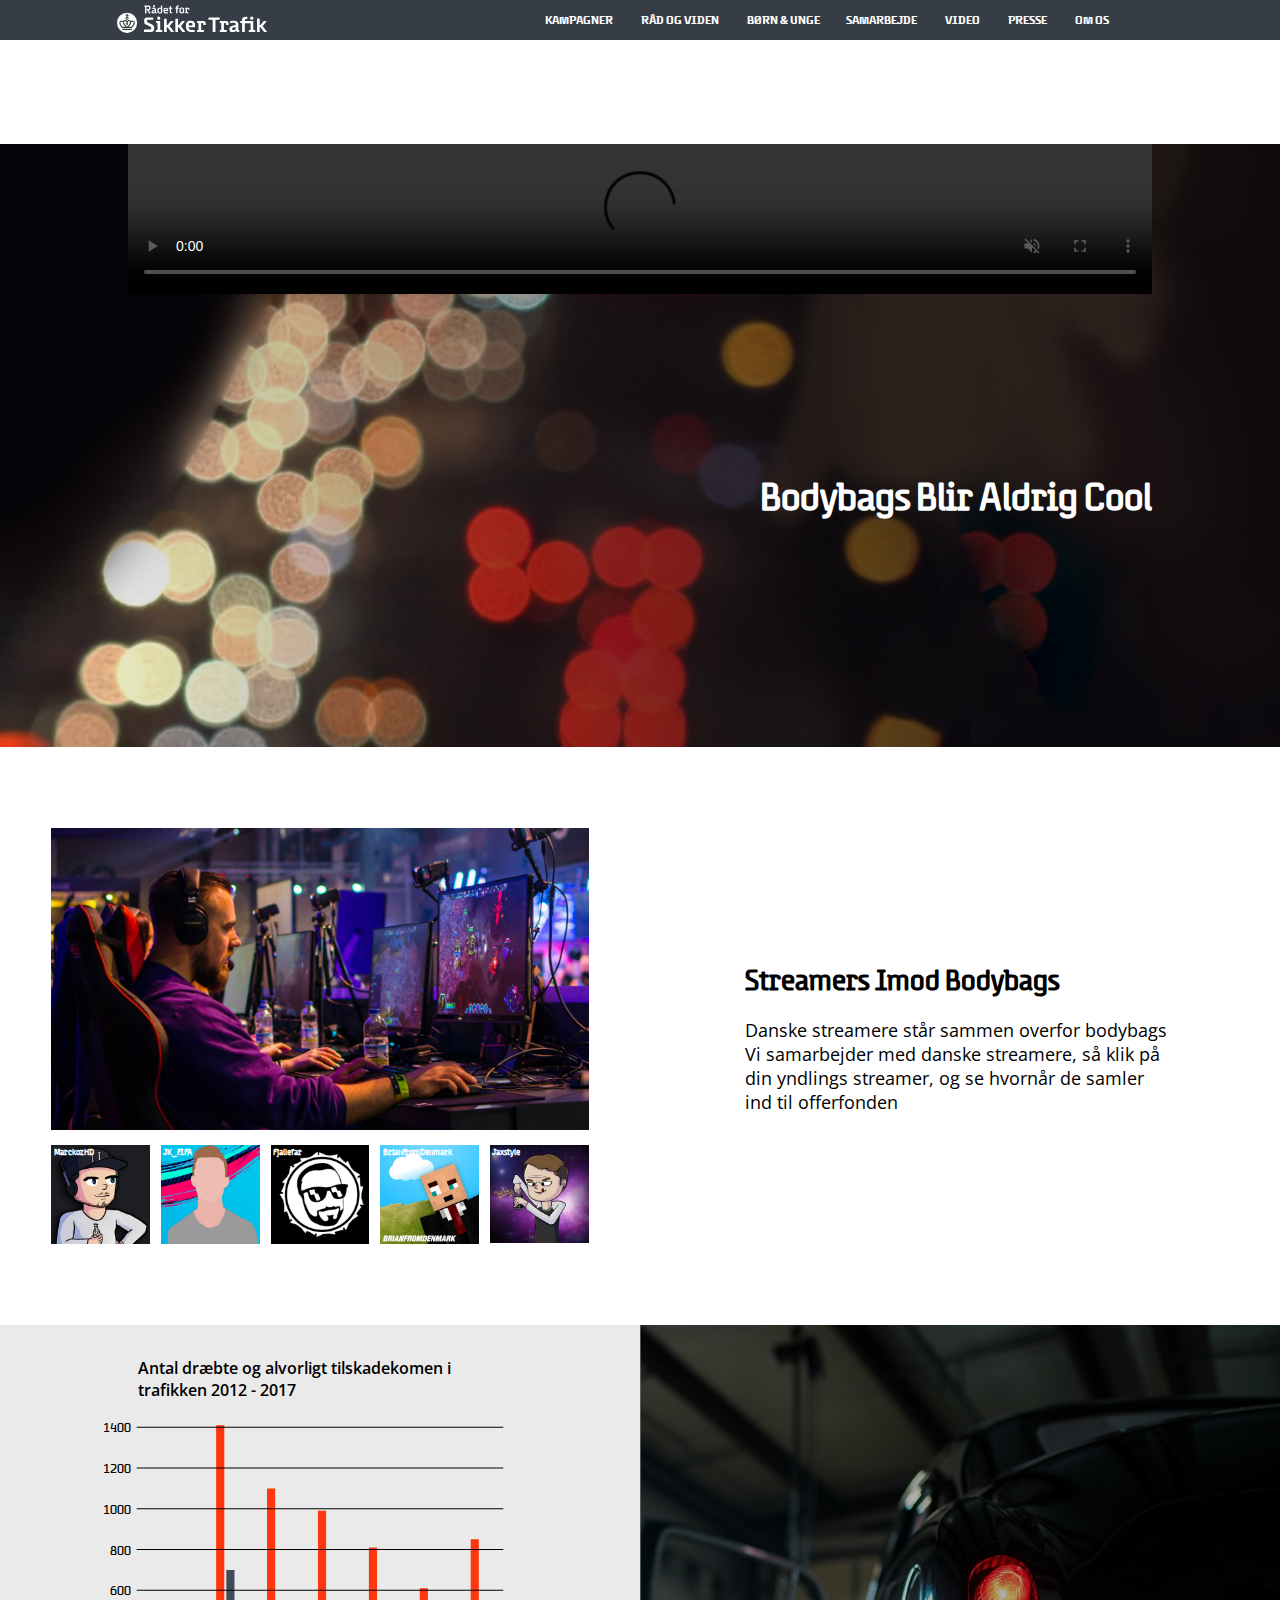
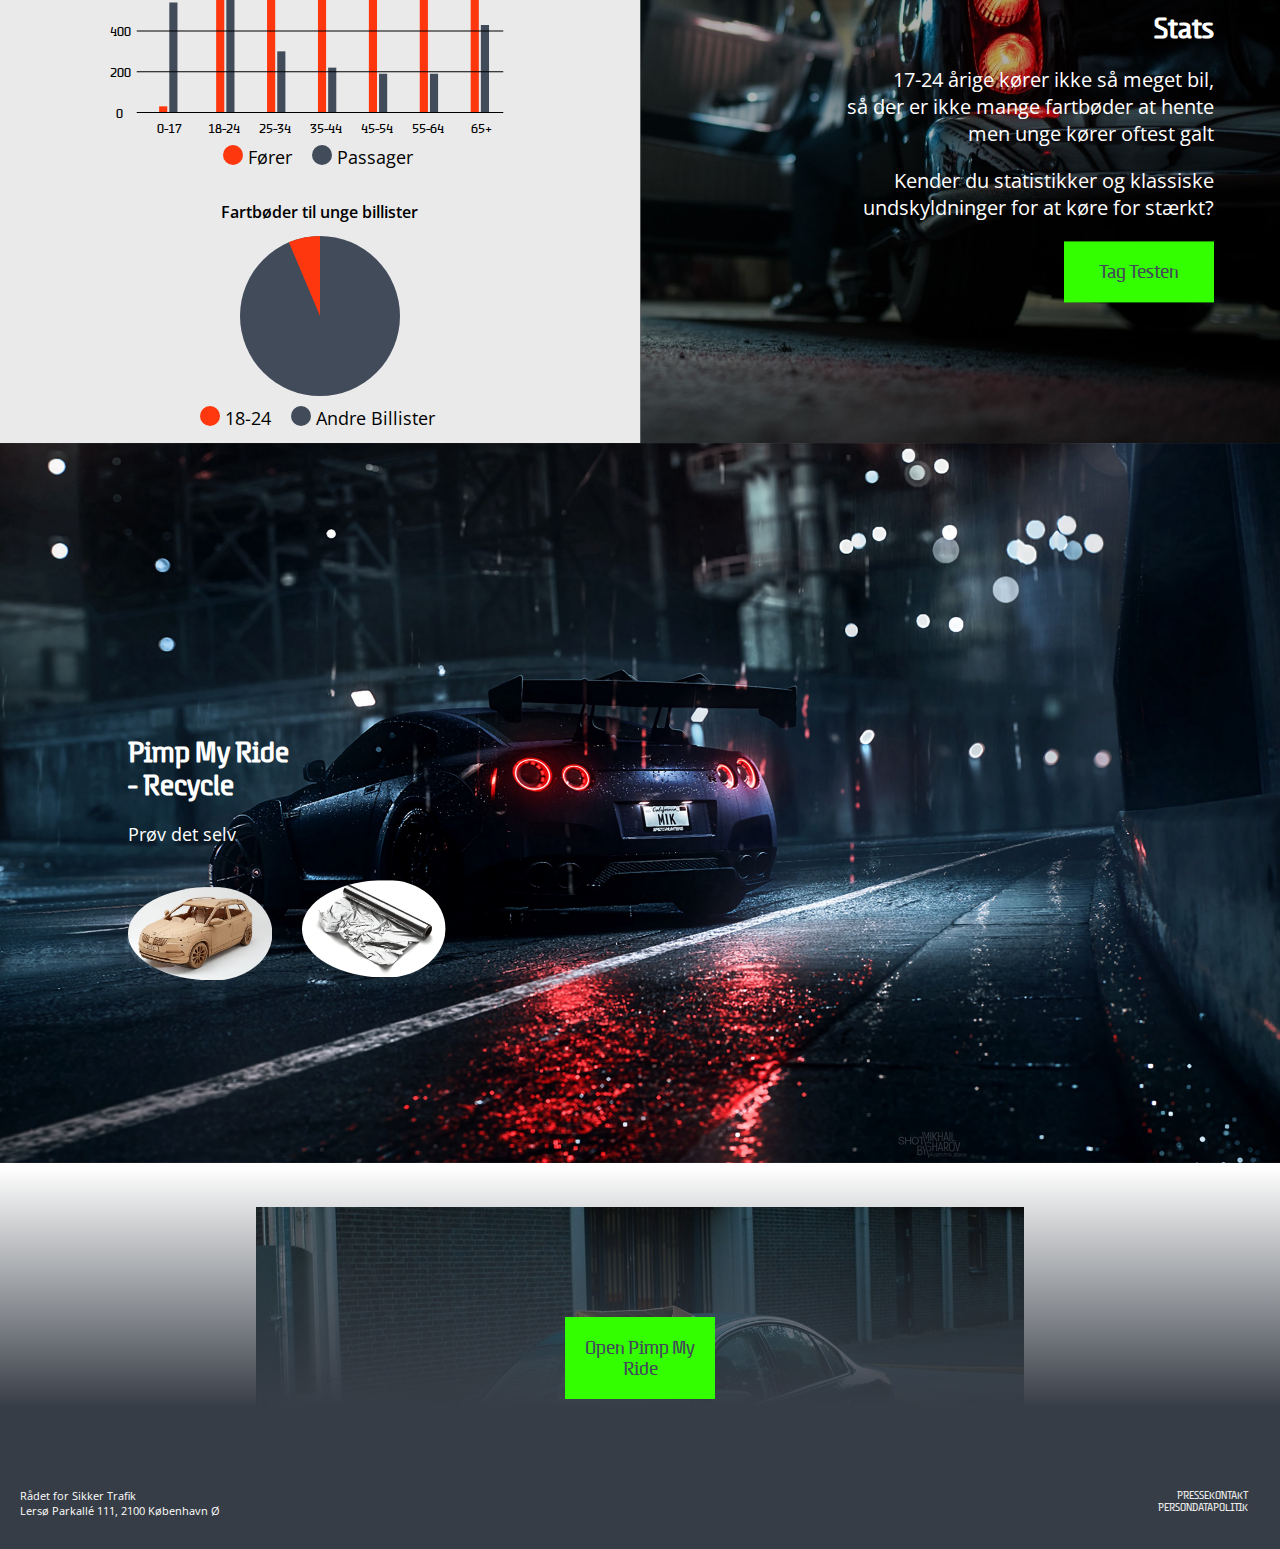
==== commit bd5b76ff: "Added video subpage, added another animation on streamer, and changed the text to be more in line, p" ====
--- a/index.html
+++ b/index.html
@@ -28,7 +28,7 @@
                         <a href="">Børn &#38;
                             unge </a>
                         <a href="">Samarbejde</a>
-                        <a href="">Video</a>
+                        <a href="video.html">Video</a>
                         <a href="">Presse</a>
                         <a href="">Om os</a>
                         <!--Indsæt søg ikon-->
@@ -63,9 +63,10 @@
             <img id="streamersfront" src="img/streamersFront.jpg" alt="">
             <div class="grid_container">
                 <div class="streamer_item">
-                    <h4 class="streamer_name">MarckozHD</h4>
-                    <img src="img/streamer1.jpg" alt="">
-
+                    <div id="streamer1">
+                        <h4 class="streamer_name">MarckozHD</h4>
+                        <img src="img/streamer1.jpg" alt="">
+                    </div>
                 </div>
 
                 <div class="streamer_item">
@@ -93,9 +94,9 @@
         </div>
         <div class="col" id="col2_stream">
             <div class="side_margin">
-                <h1>Streamers</h1>
-                <p>WoW, CS:GO, minecraft, FIFA eller variety streamers? <br>
-                    Vi samarbejder med danske streamere, så tune in på twitch hvor streamerne samler ind til offerfonden
+                <h1>Streamers Imod Bodybags</h1>
+                <p>Danske streamere står sammen overfor bodybags<br>
+                    Vi samarbejder med danske streamere, så klik på din yndlings streamer, og se hvornår de samler ind til offerfonden
                 </p>
             </div>
         </div>
--- a/style.css
+++ b/style.css
@@ -46,7 +46,7 @@
 
 p {
     font-family: 'Open Sans';
-    font-size: 14px;
+    font-size: 18px;
 }
 
 ul {
@@ -183,9 +183,13 @@
     grid-template-columns: repeat(5, 1fr);
 }
 
-/* Det ene streamer element har en animation, hvor det hintes at man kan klikke på dem. Den er sat til ease-in-out for en mere naturlig bevægelse i animationen */
+/* To af streamerne har en animation, hvor det hintes at man kan klikke på dem. Den er sat til ease-in-out for en mere naturlig bevægelse i animationen */
+#streamer1 {
+    animation: notice_right 6s ease-in-out infinite alternate;
+}
+
 #streamer4 {
-    animation: notice 3s ease-in-out infinite alternate;
+    animation: notice_left 3s ease-in-out infinite alternate;
 }
 
 /* Streamernes navne sætte ovenpå billederne med position absolute og z-index 1 */
@@ -206,7 +210,7 @@
 }
 
 /* Her er animationens keyframes. Den er stille det meste af tiden, men efter 60% af tiden roteres der en smule, for at lave en subtil hentydning til at der kan klikkes her  */
-@keyframes notice {
+@keyframes notice_left {
     0% {
         transform: rotate(0deg);
     }
@@ -217,6 +221,24 @@
 
     75% {
         transform: rotate(-10deg);
+    }
+
+    100% {
+        transform: rotate(0deg);
+    }
+}
+
+@keyframes notice_right {
+    0% {
+        transform: rotate(0deg);
+    }
+
+    60% {
+        transform: rotate(0deg);
+    }
+
+    75% {
+        transform: rotate(10deg);
     }
 
     100% {
@@ -231,7 +253,7 @@
 }
 
 #stats_text {
-    width: 260px;
+    width: 380px;
     position: absolute;
     color: var(--main-bg-color);
     text-align: right;
@@ -240,6 +262,10 @@
     transform: translate(-50%, -50%);
 }
 
+#stats_text p {
+    font-size: 20px;
+}
+
 .graph_headline {
     width: 57%;
     margin: 5% 21.5% 1% 21.5%;
@@ -308,27 +334,22 @@
 }
 
 #piechart {
-    border: 2px solid #333;
     width: 25%;
-    margin: 1% 37.5% 2% 37.5%;
+    margin: 1% 37.5% 3% 37.5%;
     transform: rotate(-90deg);
     border-radius: 50%;
     background-color: var(--secondary-dark-color);
-
-    border: 2px solid #EAEAEA;
 }
 
 .pie {
     stroke-width: 100;
     fill: none;
-
 }
 
 #pie1 {
-    stroke: #ff370f;
+    stroke: var(--secondary-accent-color);
     stroke-dashArray: calc(100 * 22 / 7);
     stroke-dashOffset: calc(360 - 8 * 22 / 7);
-    border: 2px solid white;
 }
 
 #pimp_front_content {
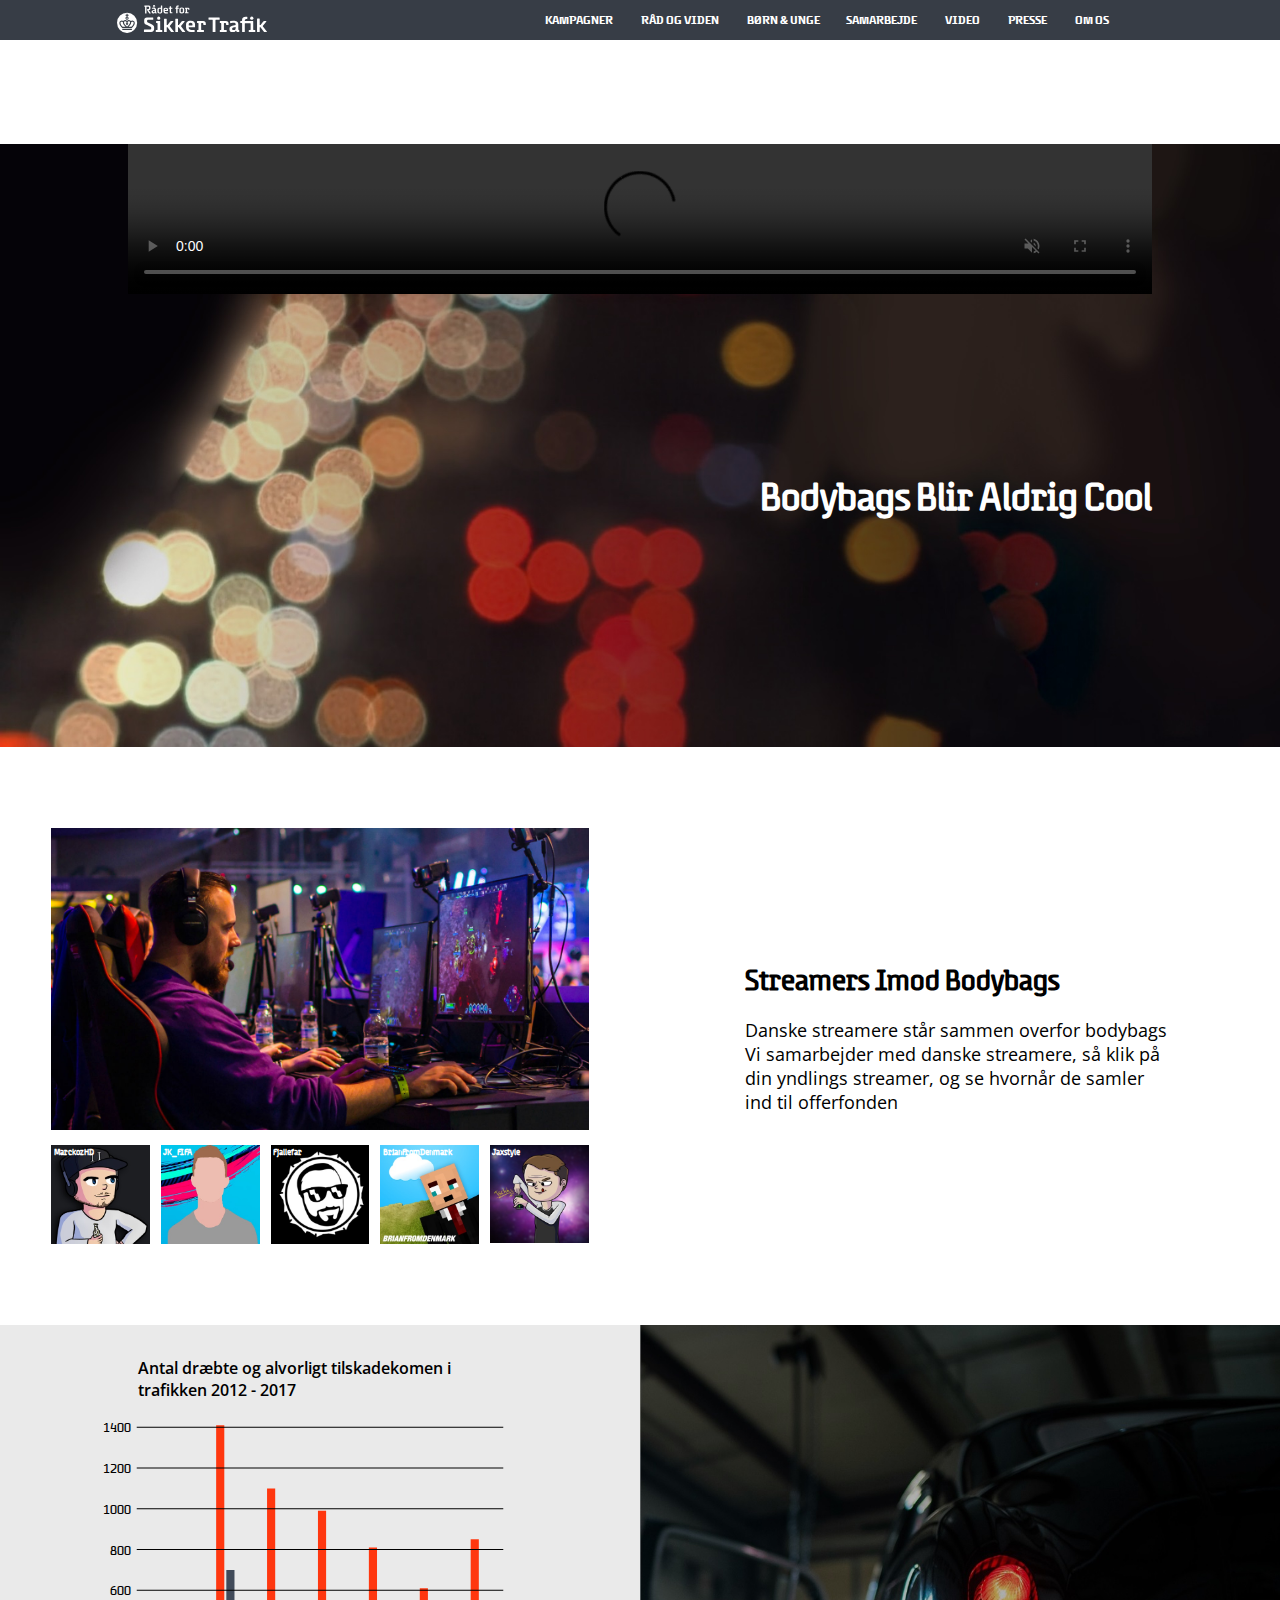
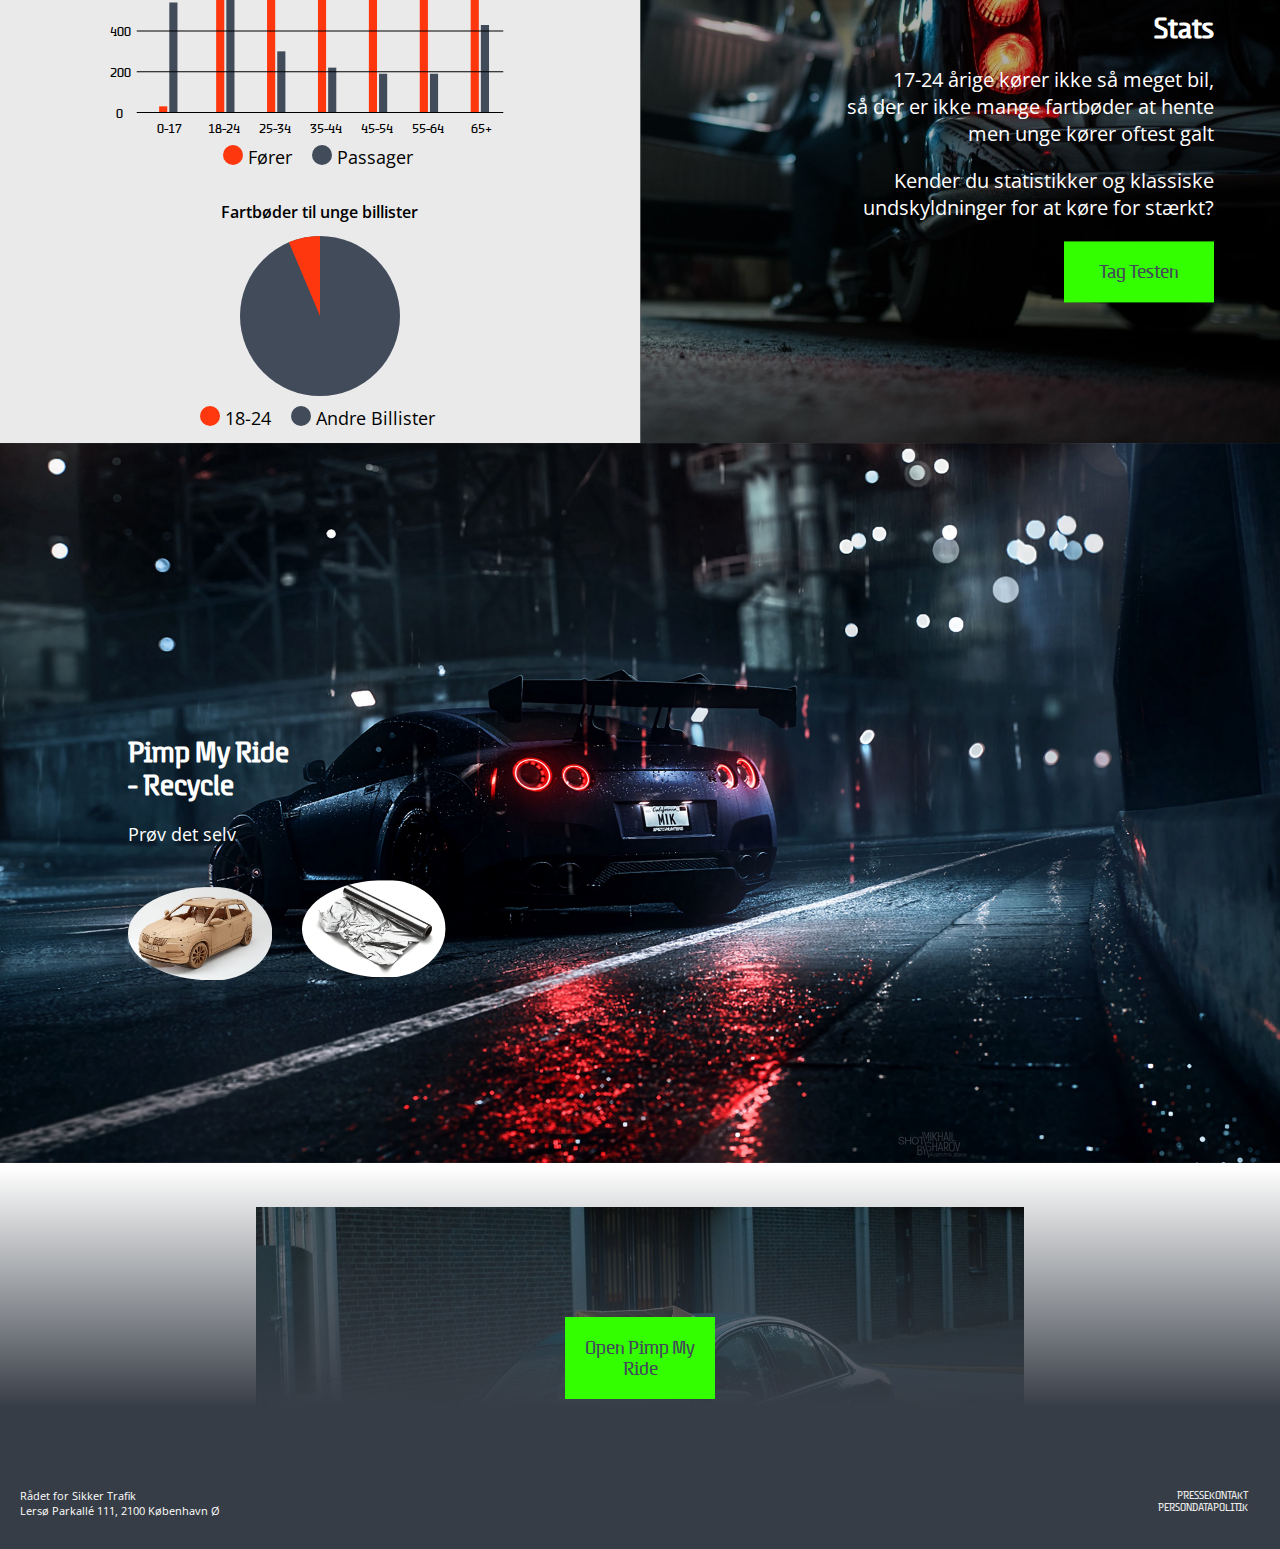
==== commit e0997bd2: "Last comments in css and html, small size issues fixed" ====
--- a/index.html
+++ b/index.html
@@ -1,8 +1,10 @@
 <!DOCTYPE html>
+<!-- Sprog sat til dansk for søgemaskiners skyld. Dog ikke nødvendigt da siden ikke kan fremsøges -->
 <html lang="da">
 
 <head>
     <meta charset="utf-8">
+    <!-- Siden kan ikke findes af søgemaskiner, så derfor kan vi arbejde med sikkertrafiks brand på sitet -->
     <meta name="robots" content="noindex">
     <meta name="viewport" content="width=device-width, initial-scale=1.0">
     <link href="https://fonts.googleapis.com/css?family=Open+Sans&display=swap" rel="stylesheet">
@@ -39,6 +41,7 @@
             </nav>
         </div>
     </header>
+
     <section id="front">
         <div id="titel_pos">
             <h1 id="titel">Bodybags Blir Aldrig Cool</h1>
@@ -107,6 +110,8 @@
 
         <div class="col">
             <p class="graph_headline">Antal dræbte og alvorligt tilskadekomen i trafikken 2012 - 2017</p>
+
+            <!-- Det her er barchartet. Det består af en masse linjer, som får forskellige farver og tykkelser i css -->
             <svg id="barchart" viewbox=" -20 -10 220 170">
 
                 <g class="bars">
@@ -259,4 +264,6 @@
     </footer>
 
     <script src="script.js"></script>
-</body></html>
+</body>
+
+</html>
--- a/style.css
+++ b/style.css
@@ -106,6 +106,8 @@
 
 /*3. indhold*/
 
+/* Forsiden */
+
 #titel_pos {
     width: 400px;
     position: absolute;
@@ -143,6 +145,10 @@
     height: auto;
     margin: 0% 10%;
 }
+
+/* Forside Slut  */
+
+/* Streamer Sectionen */
 
 /* streamer sektionen anvender flex, da den indeholder to kolonner. I pc ligger de to kolonner på række og på mobil ligger det som en enkel kolonne */
 #streamers {
@@ -154,7 +160,7 @@
 
 /* Kolonnerne får linære værdier, de skal bare fylde lige meget, så denne class bruges på begge */
 .col {
-    flex-basis: 300px;
+    flex-basis: 1px;
     flex-grow: 1;
 }
 
@@ -246,6 +252,10 @@
     }
 }
 
+/* Streamer Section Slut */
+
+/* Statistikker */
+
 #stats {
     display: flex;
     background-color: var(--secondary-bg-color);
@@ -351,6 +361,10 @@
     stroke-dashArray: calc(100 * 22 / 7);
     stroke-dashOffset: calc(360 - 8 * 22 / 7);
 }
+
+/* Statistikker slut */
+
+/* Pimp section */
 
 #pimp_front_content {
     position: absolute;
@@ -430,6 +444,8 @@
     margin-left: 5%;
 }
 
+/* Pimp Section slut */
+
 /*4. footer*/
 
 footer {
@@ -454,10 +470,9 @@
     text-transform: uppercase;
 }
 
-
-
-
-/* safety font */
+/* Footer slut */
+
+/* safety font, 4 tykkelser, generated gennem Font Squirrel */
 
 @font-face {
     font-family: 'safetyregular';
@@ -465,11 +480,7 @@
         url('font/safety-webfont.woff') format('woff');
     font-weight: normal;
     font-style: normal;
-
-}
-
-
-
+}
 
 @font-face {
     font-family: 'safetybold';
@@ -477,11 +488,7 @@
         url('font/safety-bold-webfont.woff') format('woff');
     font-weight: normal;
     font-style: normal;
-
-}
-
-
-
+}
 
 @font-face {
     font-family: 'safetydemibold';
@@ -489,11 +496,7 @@
         url('font/safety-demibold-webfont.woff') format('woff');
     font-weight: normal;
     font-style: normal;
-
-}
-
-
-
+}
 
 @font-face {
     font-family: 'safetylight';
@@ -501,13 +504,10 @@
         url('font/safety-light-webfont.woff') format('woff');
     font-weight: normal;
     font-style: normal;
-
-}
-
-img {
-    width: 100%;
-}
-
+}
+
+
+/* Et par små justeringer af tekststørrelser */
 @media screen and (max-width: 1580px) {
     .streamer_name {
         font-size: 12px;
@@ -548,9 +548,22 @@
     #titel {
         font-size: 27px;
     }
-}
-
+
+    #stats_text {
+        width: 380px;
+        left: 70%;
+    }
+
+
+}
+
+/* tablet view */
 @media screen and (max-width: 768px) {
+
+    #stats_text p,
+    p {
+        font-size: 14px;
+    }
 
     #nav_position {
         width: 80vw;
@@ -625,14 +638,14 @@
     }
 
     #stats_text {
-        width: 260px;
-        left: 75%;
-    }
-
-
-}
-
-
+        width: 380px;
+        left: 70%;
+    }
+
+
+}
+
+/* Mobil view */
 @media screen and (max-width: 600px) {
     .grid_container {
         grid-gap: 1px;
@@ -692,4 +705,25 @@
         margin-top: 78%;
         transform: translate(-50%, -50%);
     }
-}
+
+    #circle_headline {
+        margin-top: 1%;
+    }
+
+    #piechart {
+        width: 15%;
+        margin: 1% 42.5% 3% 42.5%;
+    }
+
+    .graph_info {
+        display: flex;
+        justify-content: center;
+        margin-bottom: 7%;
+        margin-top: -2%;
+    }
+}
+
+/* Alle billeder sættes til 100% af bredden */
+img {
+    width: 100%;
+}
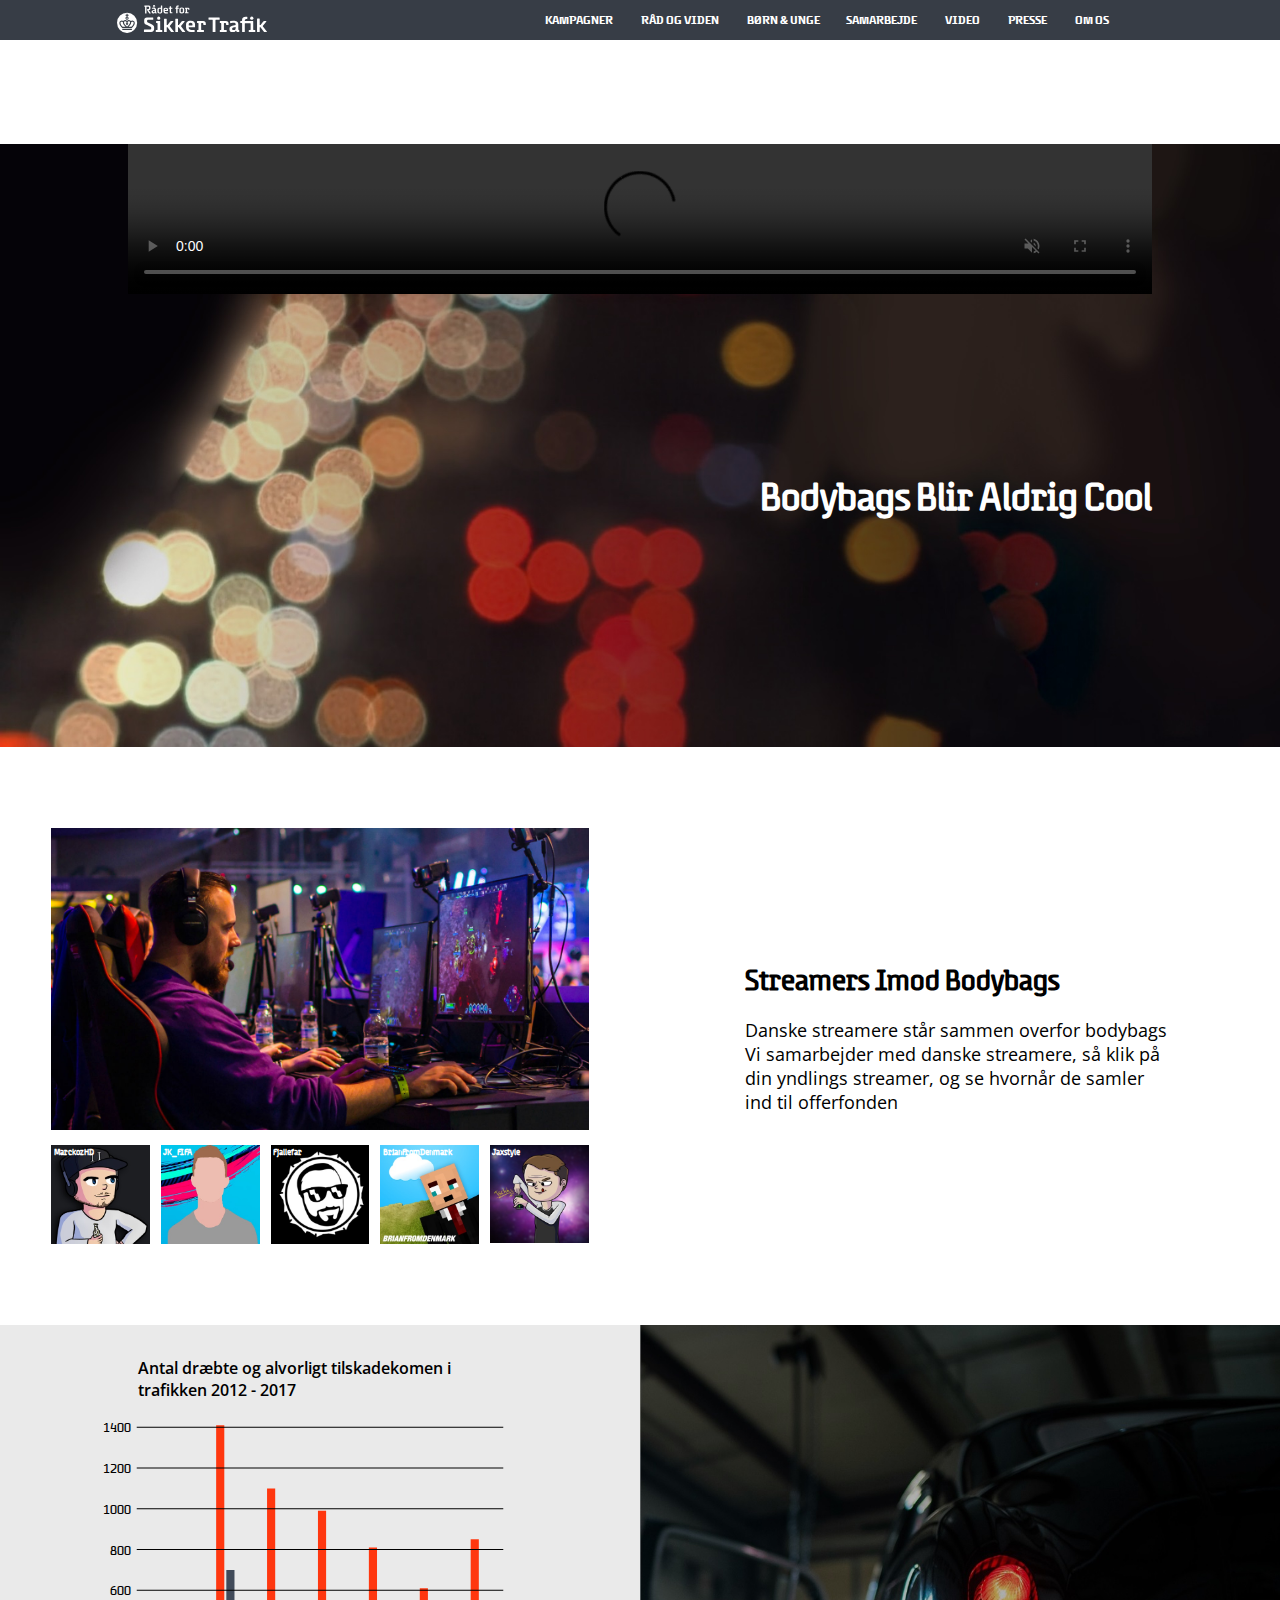
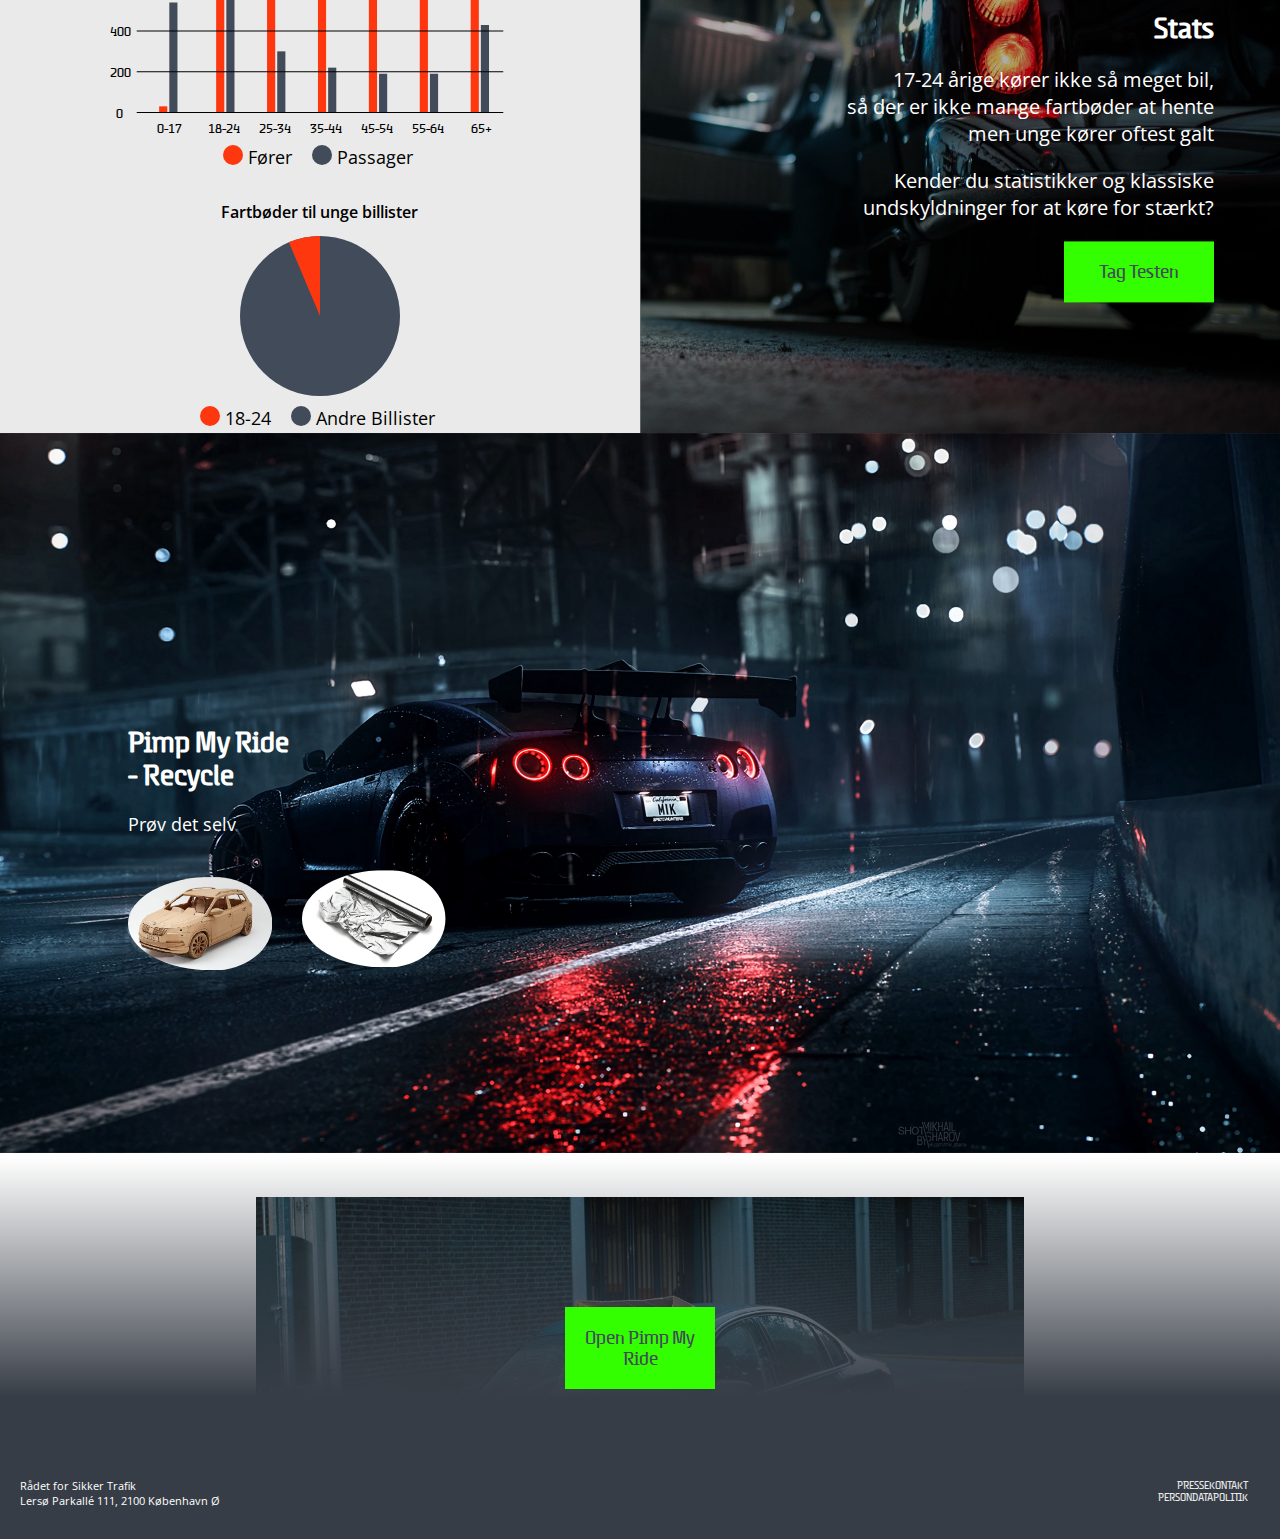
==== commit 87e76095: "Commercial now plays if scrolled, unless its mobile, then it plays from the beginning" ====
--- a/index.html
+++ b/index.html
@@ -53,7 +53,7 @@
 
     <section class="commercial_container">
         <!-- this video has the tag controls, so that the user can unmute, rewind and enlarge the video -->
-        <video id="commercial" controls autoplay muted loop>
+        <video id="commercial" controls muted loop>
             <source src="img/RST_film_lang_v3_grp4b.mp4" type="video/mp4">
         </video>
 
@@ -264,6 +264,4 @@
     </footer>
 
     <script src="script.js"></script>
-</body>
-
-</html>
+</body></html>
--- a/style.css
+++ b/style.css
@@ -365,6 +365,10 @@
 /* Statistikker slut */
 
 /* Pimp section */
+#pimp {
+    margin-top: -14px;
+}
+
 
 #pimp_front_content {
     position: absolute;
@@ -721,6 +725,19 @@
         margin-bottom: 7%;
         margin-top: -2%;
     }
+
+    #pimp_front {
+        width: 200%;
+    }
+
+    #pimp_front_content {
+        width: 150%;
+        margin-top: 80%;
+    }
+
+    #row {
+        margin-top: 50px;
+    }
 }
 
 /* Alle billeder sættes til 100% af bredden */
